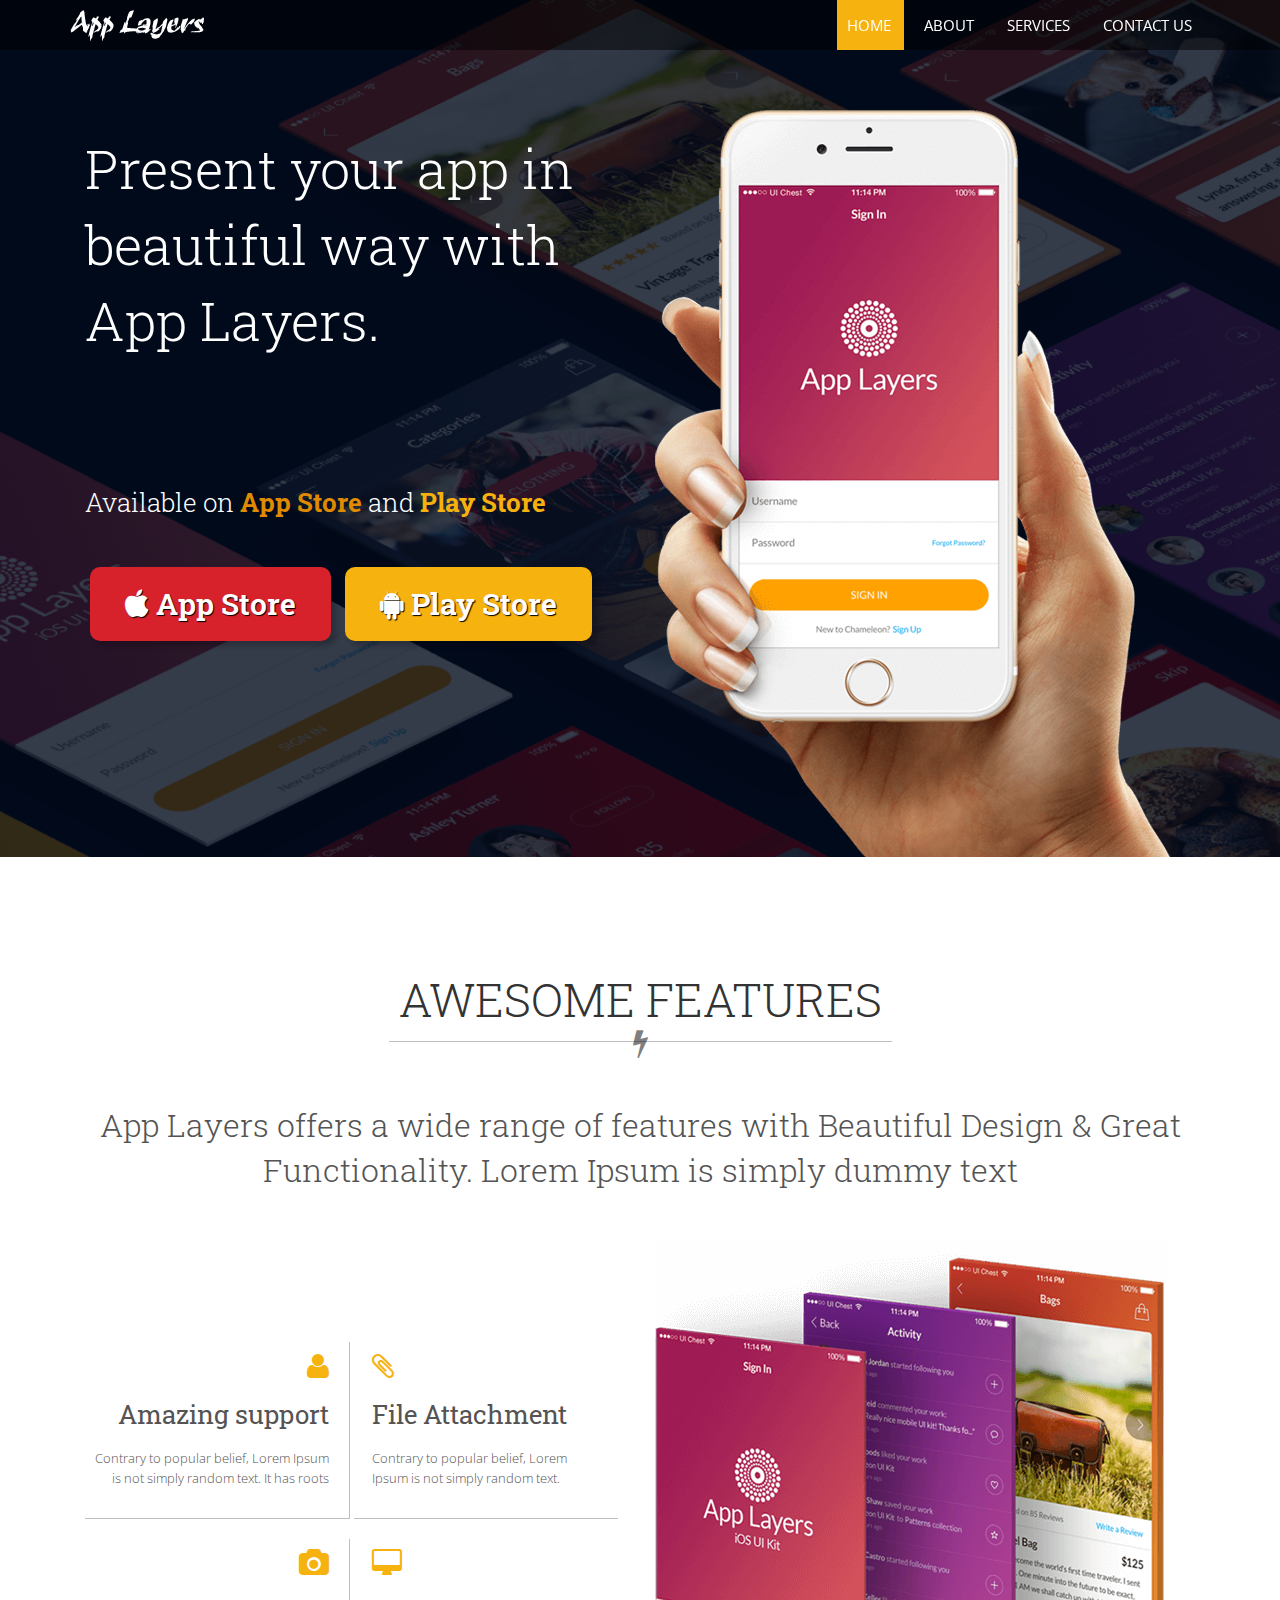
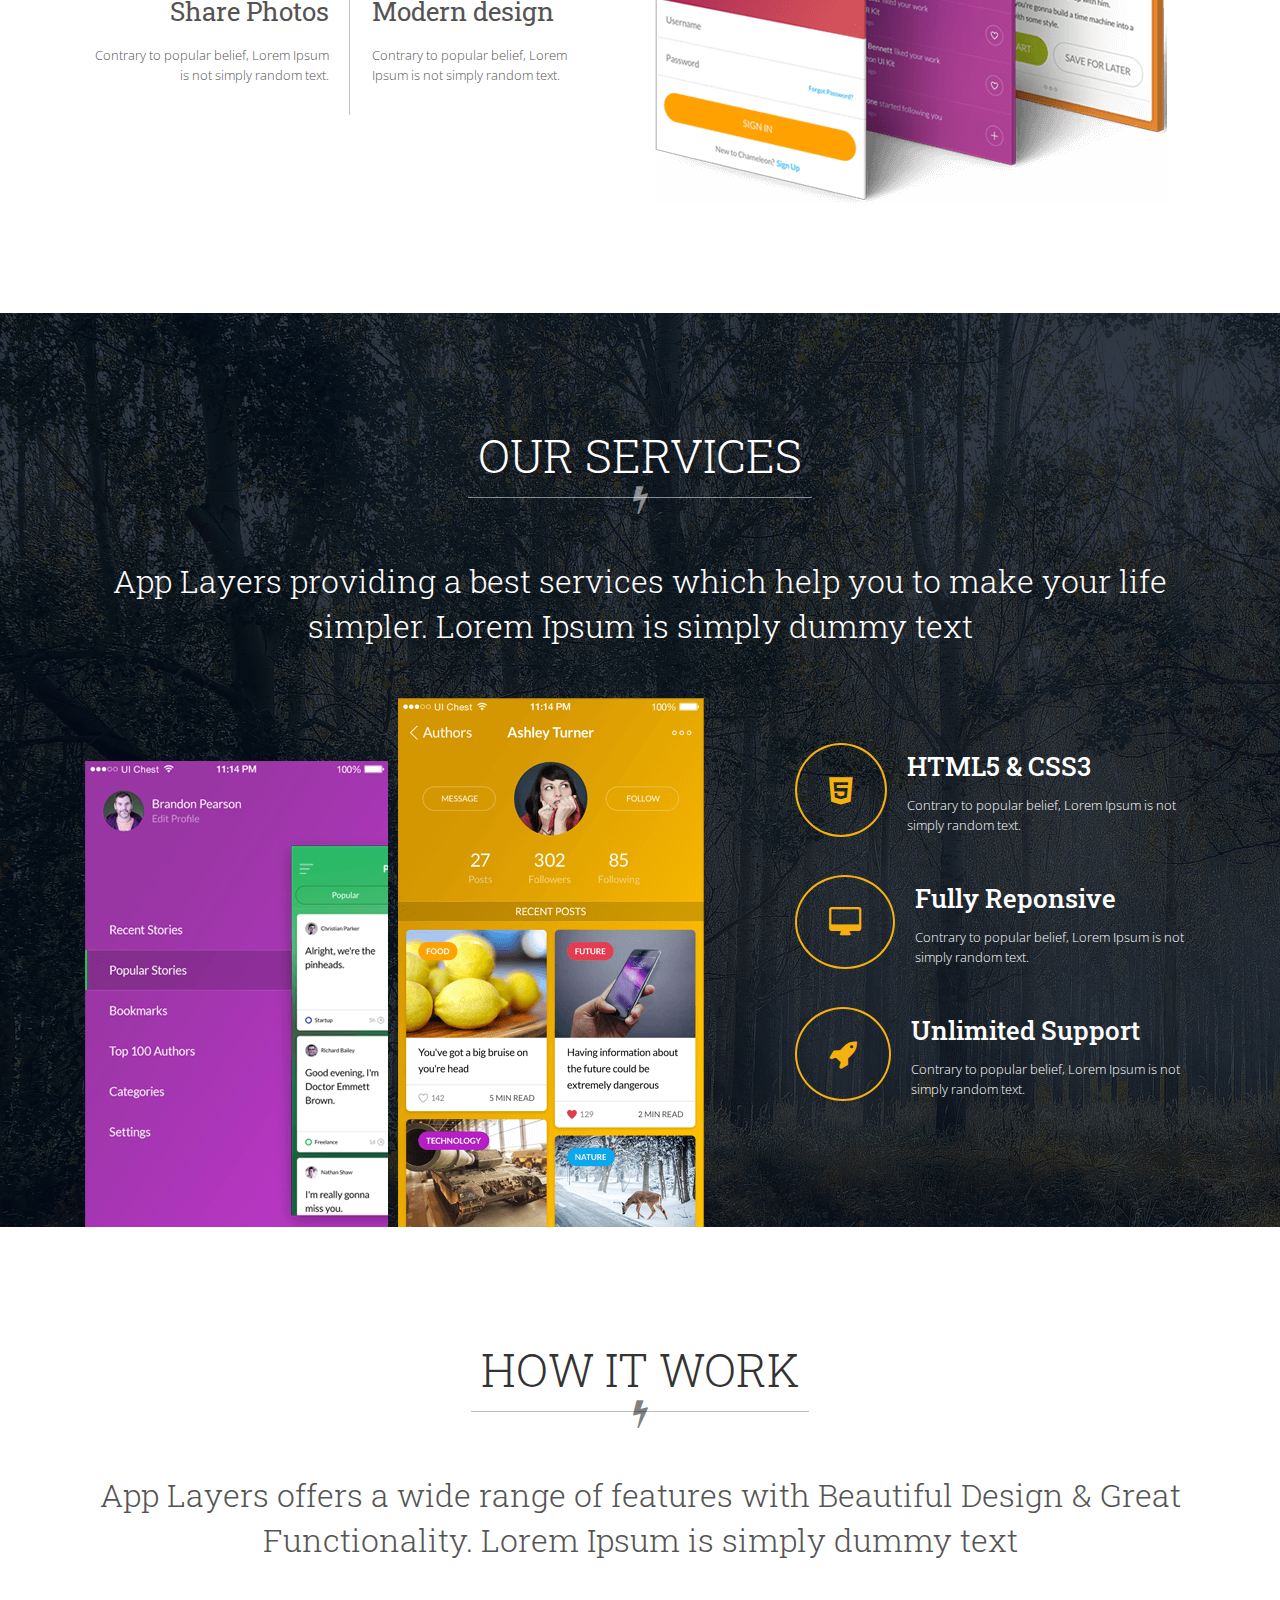
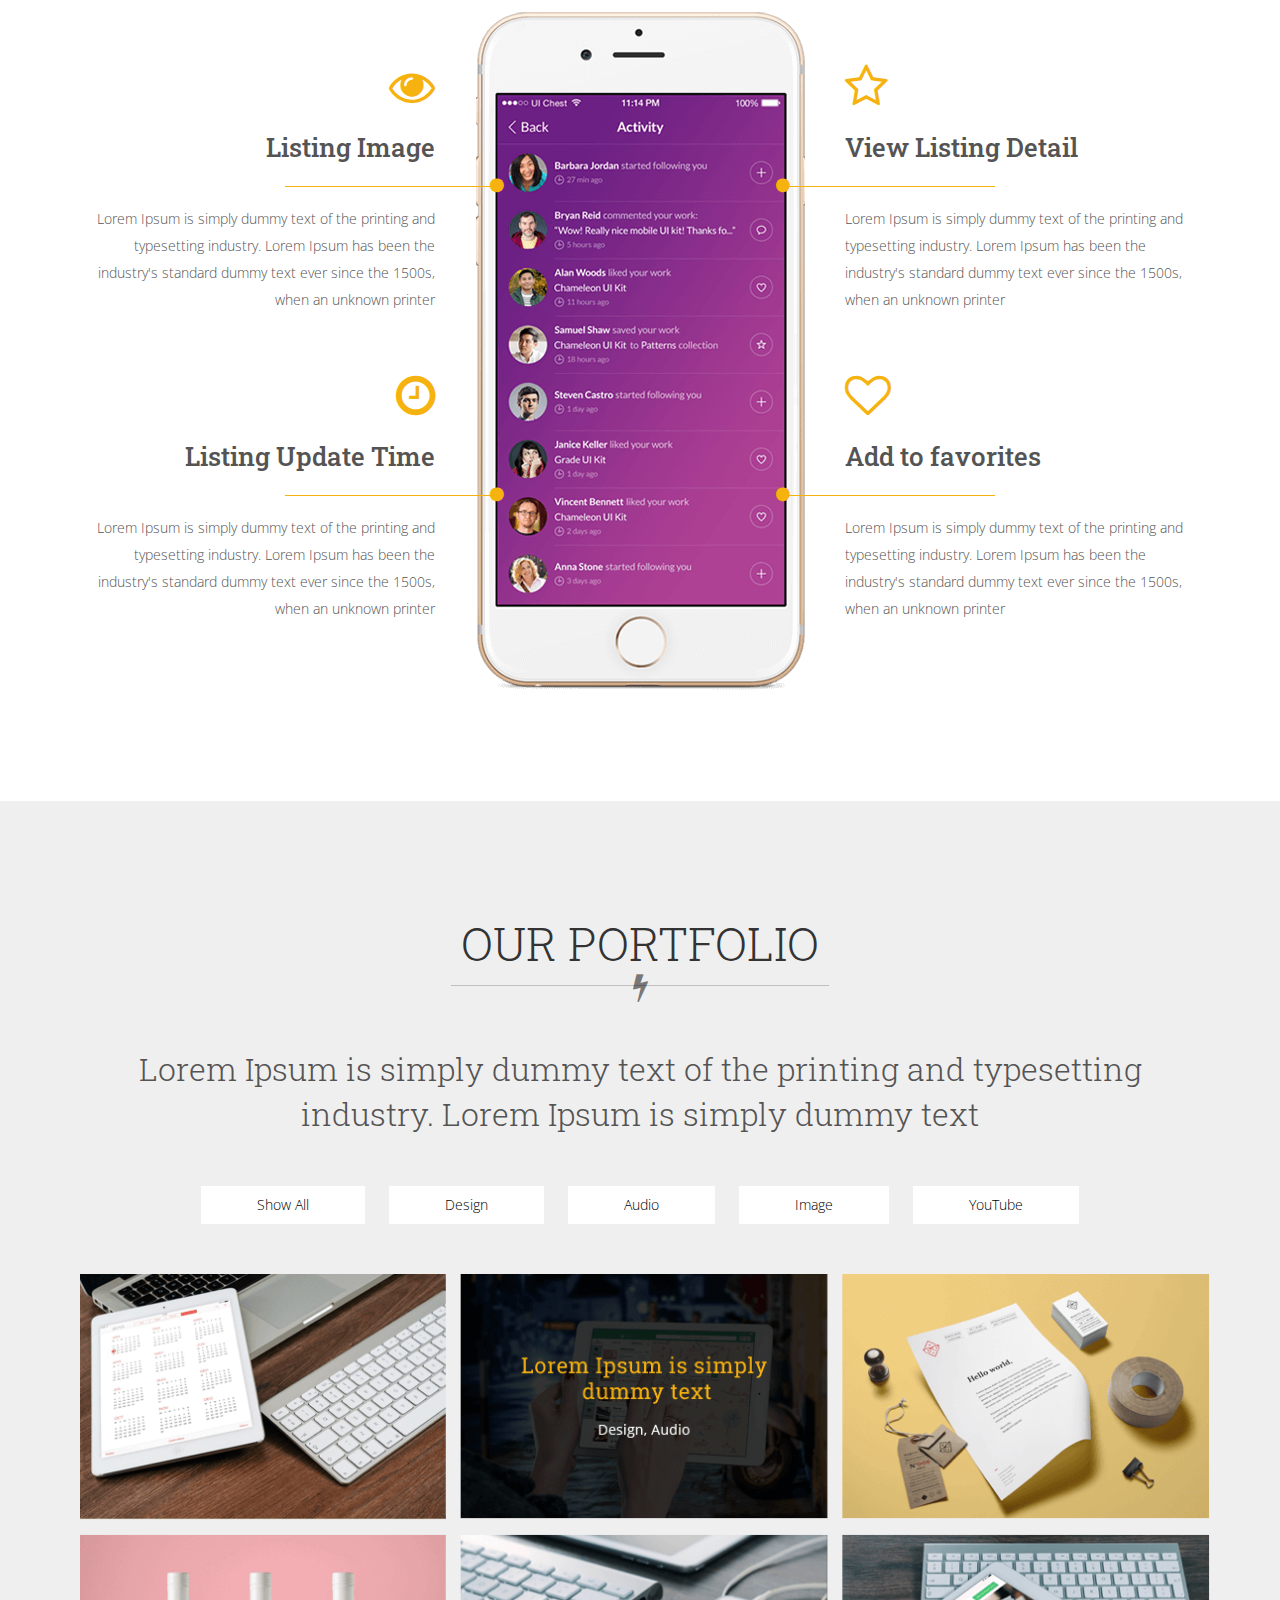
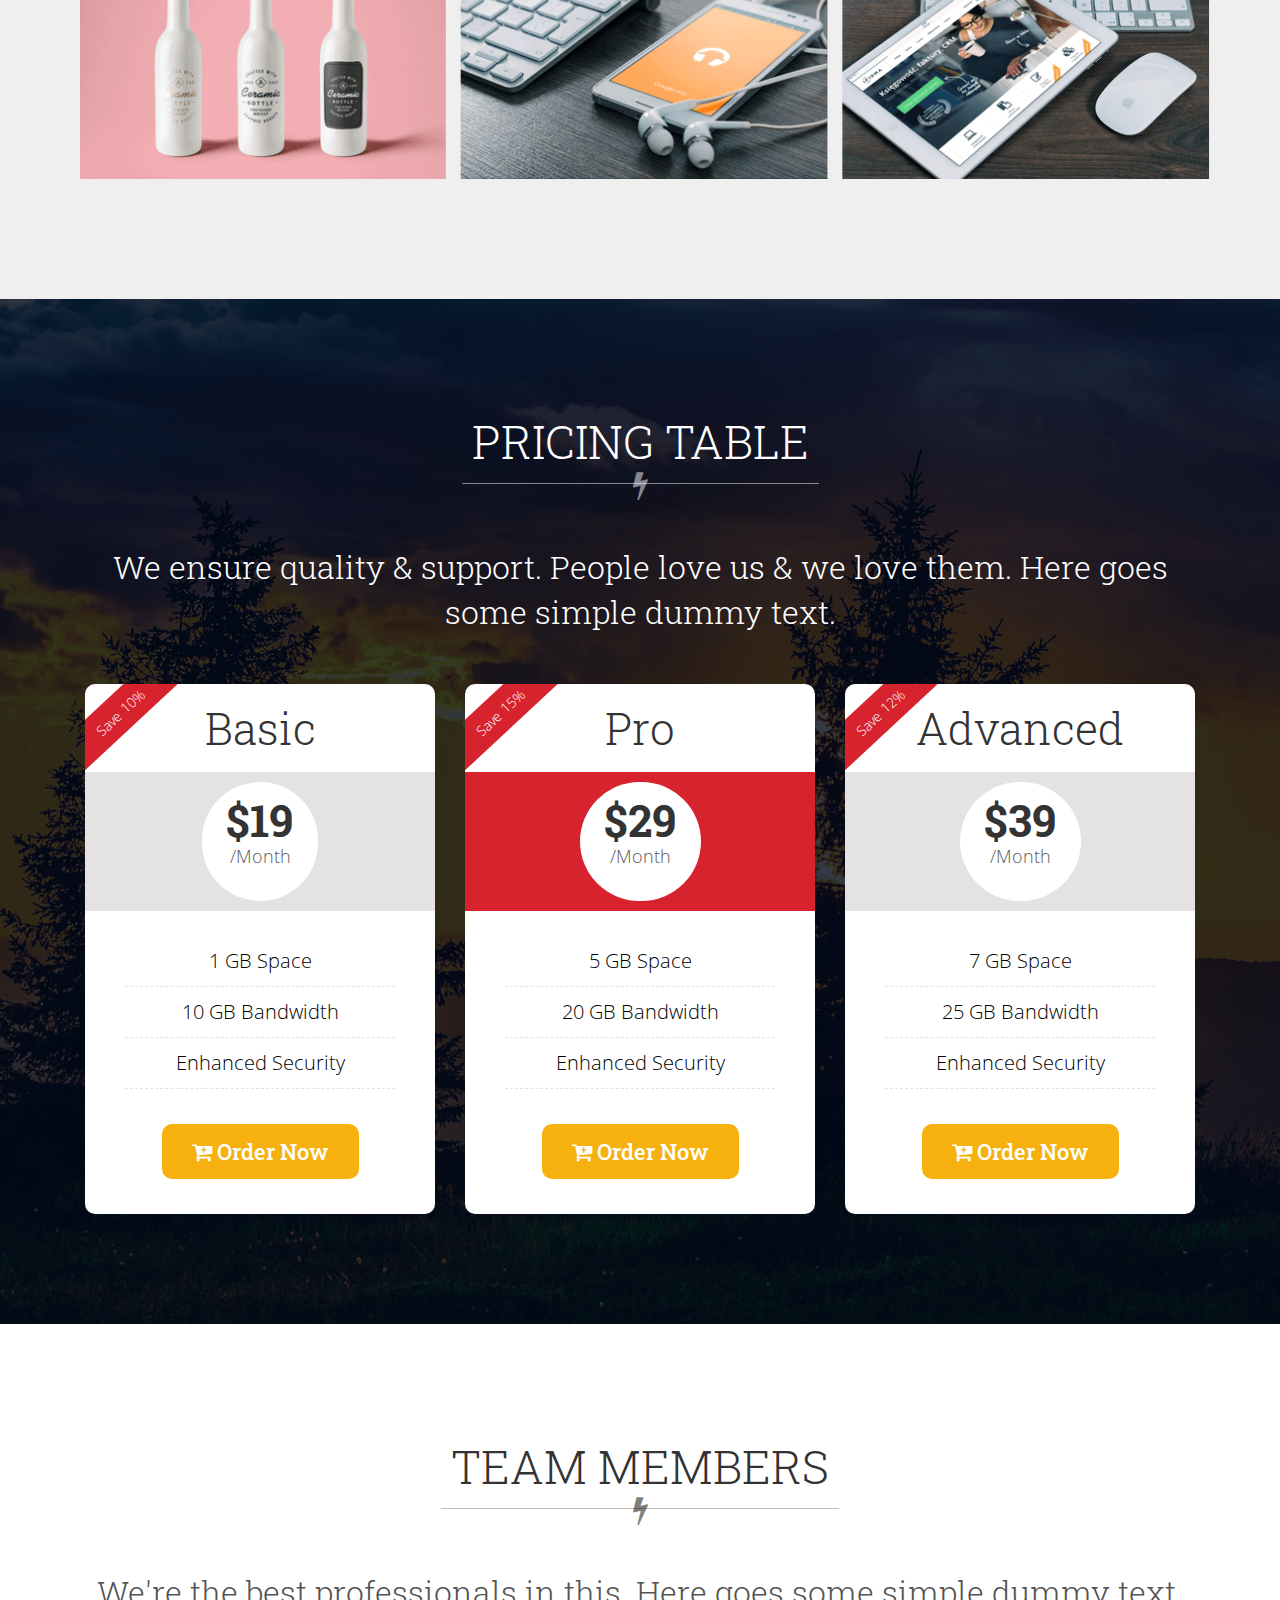
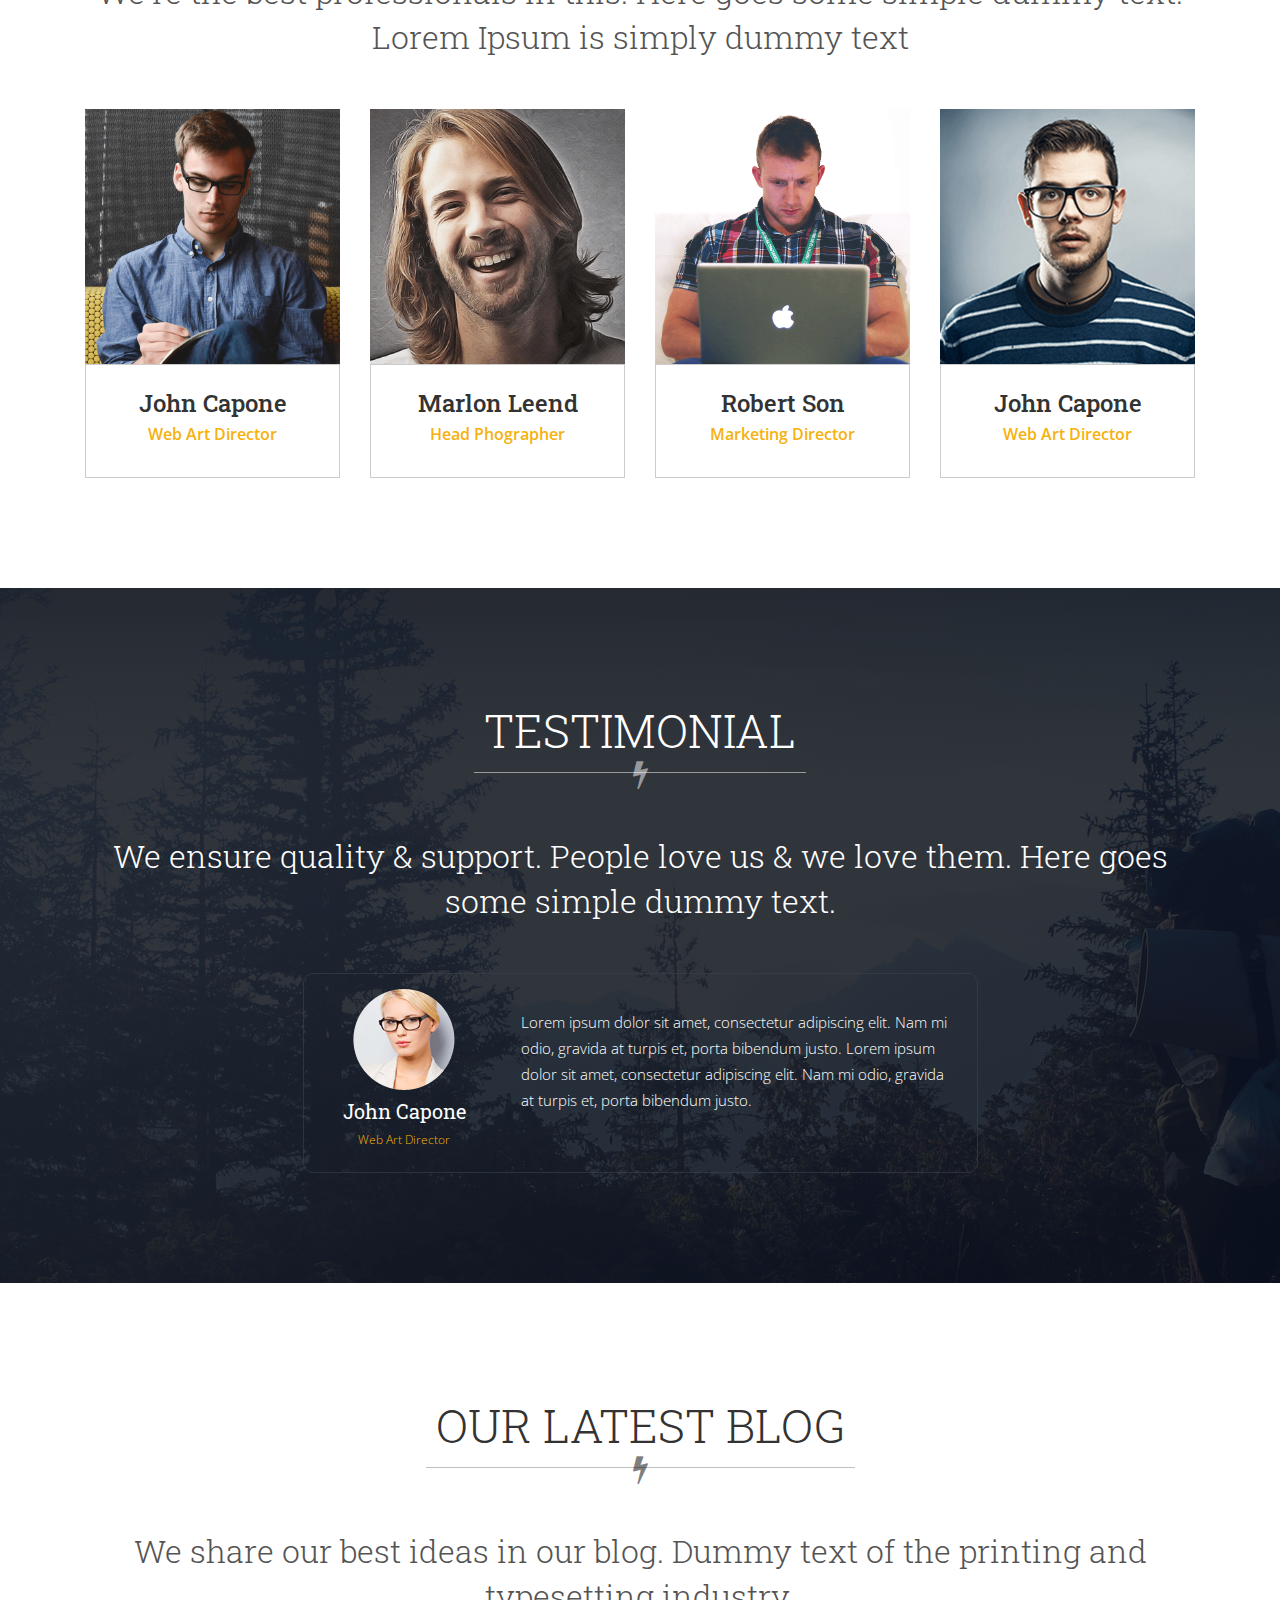
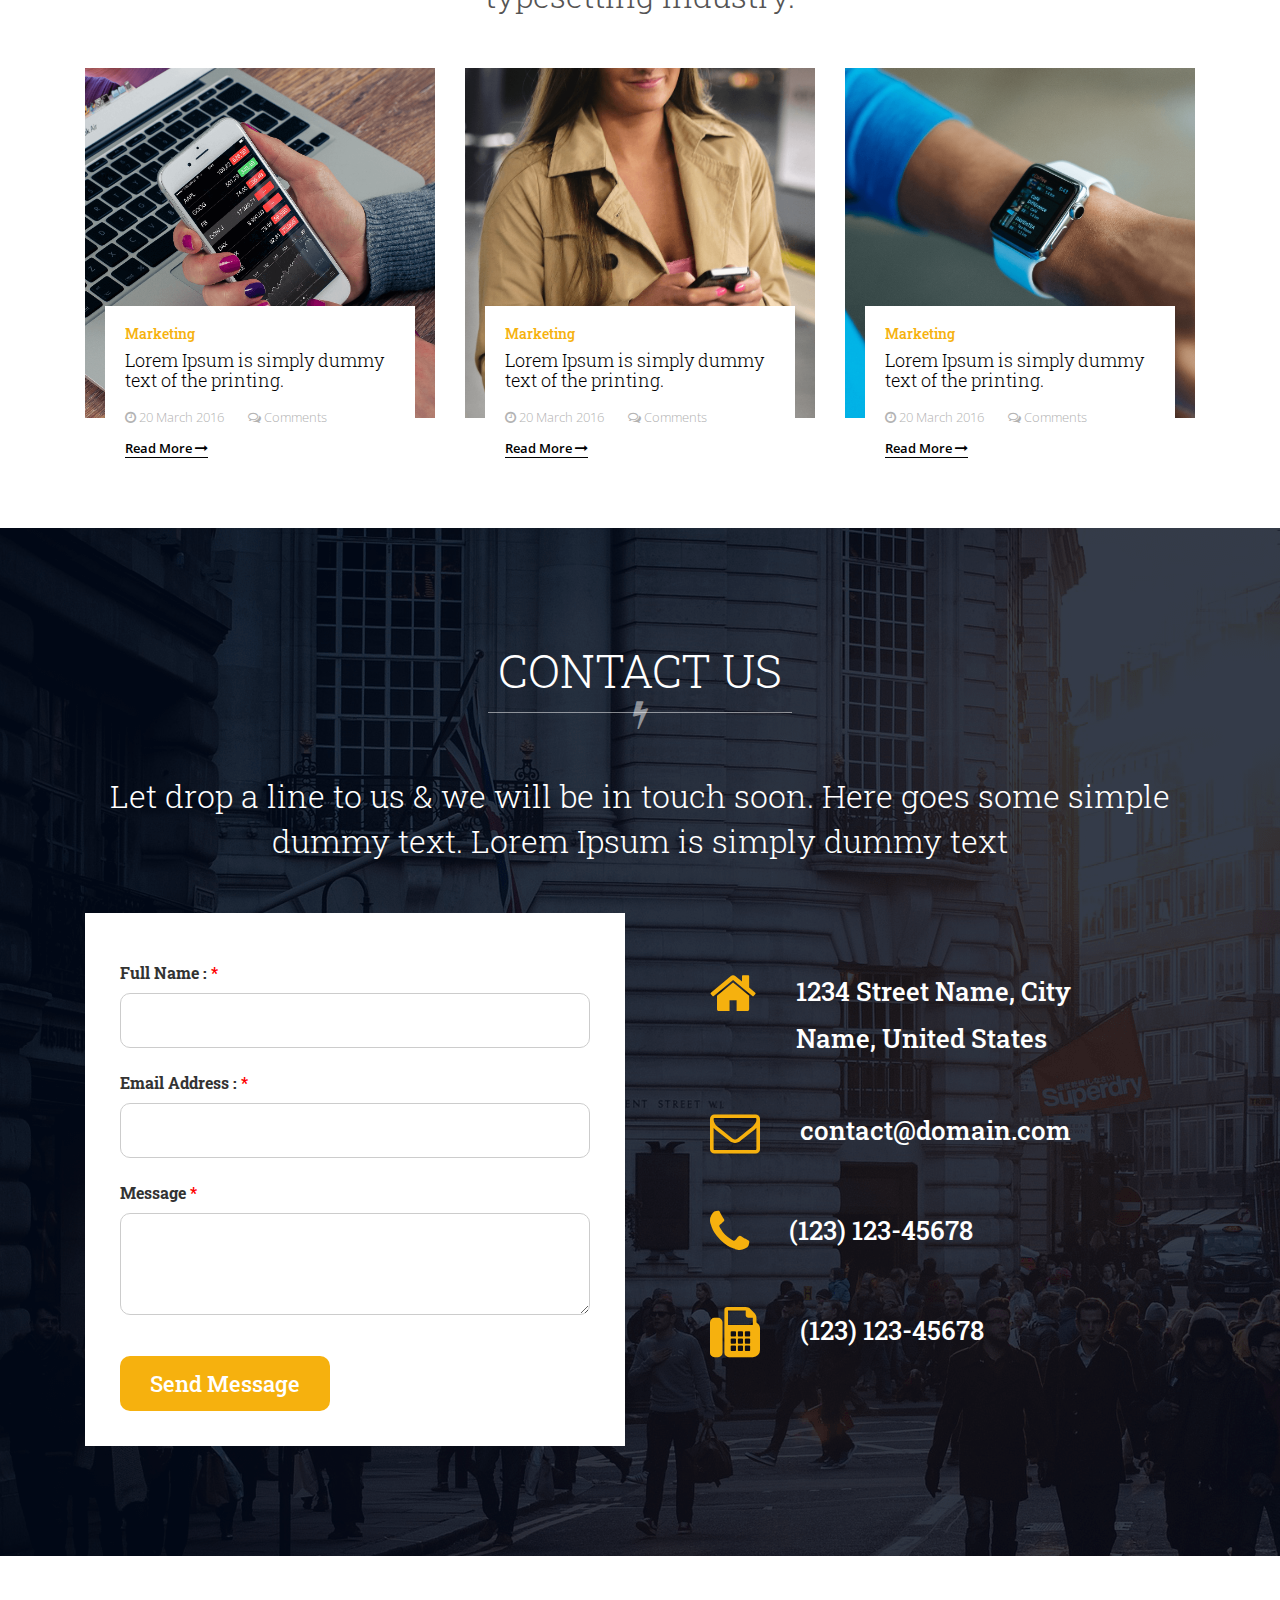
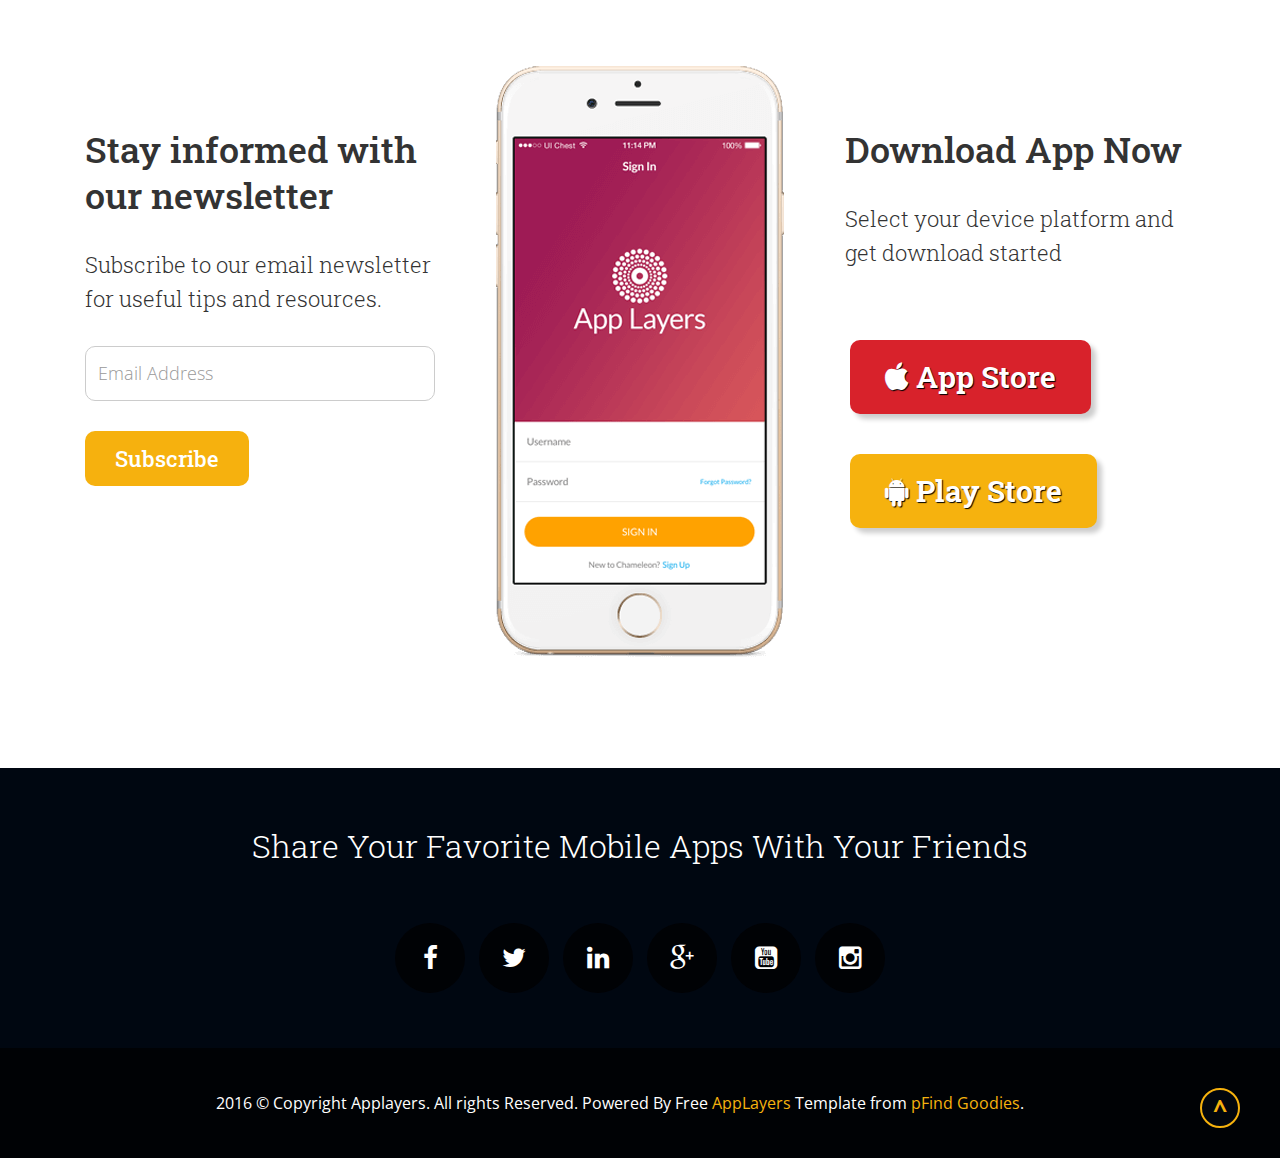
==== html/index.html @ 1401d409 "Using applayer theme" ====
<!DOCTYPE html>
<html lang="en">
<head>
	<meta charset="utf-8">
    <meta http-equiv="X-UA-Compatible" content="IE=edge">
    <meta name="viewport" content="width=device-width, initial-scale=1.0">
    <meta name="description" content="">
    <meta name="author" content="">
    <title>Acuanox - Apps made easy</title>
    
	<!-- Bootstrap CSS -->
	<link href="../css/bootstrap.min.css" rel="stylesheet">
     <!-- CSS Custom -->
    <link rel="stylesheet" type="text/css" href="../css/style.css">
    
    <!-- favicon Icon -->
    <!--<link rel="shortcut icon" href="images/favicon.ico" type="image/x-icon">
	<link rel="icon" href="images/favicon.ico" type="image/x-icon">-->
    <!-- CSS Plugins -->
    <link href="../css/font-awesome.min.css" rel="stylesheet">
    <link rel="stylesheet" href="../css/animate.min.css">
    <!-- Google Fonts -->
	<link href='https://fonts.googleapis.com/css?family=Roboto+Slab:400,300,700' rel='stylesheet' type='text/css'>
	<link href='https://fonts.googleapis.com/css?family=Open+Sans:400,600,700' rel='stylesheet' type='text/css'>
     <!-- HTML5 Shim and Respond.js IE8 support of HTML5 elements and media queries -->
    <!-- WARNING: Respond.js doesn't work if you view the page via file:// -->
    <!--[if lt IE 9]>
        <script src="https://oss.maxcdn.com/libs/html5shiv/3.7.0/html5shiv.js"></script>
        <script src="https://oss.maxcdn.com/libs/respond.js/1.4.2/respond.min.js"></script>
    <![endif]-->

</head>
<body>


<header class="navbar-fixed-top">
	<div class="container">
    	<div class="row">
        	<div class="header_top">
        		<div class="col-md-2">
            		<div class="logo_img">
						<a href="#"><img src="../images/logo.png" alt="logoimage"></a>
					</div>
				</div>
					
				<div class="col-md-10">
					<div class="menu_bar">	
						<nav role="navigation" class="navbar navbar-default">
							<div class="navbar-header">
                                <button id="menu_slide"  aria-controls="navbar" aria-expanded="false" data-toggle="collapse" class="navbar-toggle collapsed" type="button">
                                    <span class="sr-only">Toggle navigation</span>
                                    <span class="icon-bar"></span>
                                    <span class="icon-bar"></span>
                                    <span class="icon-bar"></span>
                                  </button>
							   </div>
							   
							  <div class="collapse navbar-collapse" id="navbar">
                            
									<ul class="nav navbar-nav">
									  <li><a href="#home" class="js-target-scroll">Home</a></li>
									  <li><a href="#about" class="js-target-scroll">About</a></li>
									  <li><a href="#services" class="js-target-scroll">Services</a></li>
									  <li><a href="#contact" class="js-target-scroll">Contact Us</a></li>
									</ul>      
                          		</div>
							  
							 
       			
						</nav>
					</div>
    	        </div>
			  
			  </div>
			</div>
		</div>
</header>

<section id="home" class="top_banner_bg secondary-bg">
	<div class="container">
		<div class="row">
			<div class="col-md-12">
				<div class="top_banner">
				
				</div>
				
				<div class="col-md-6">
					<div class="present">
						<h1> Present your app in beautiful way with App Layers.</h1>
						
						<h5> Available on <span> App Store </span> and <b> Play Store</b> </h5>
						
						<div class="section_btn">
									<a href="#"> <button class="btn btn-default" type="submit"> <i class="fa fa-apple" aria-hidden="true"></i> App Store</button> </a>	
									
								    <span> <a href="#"> <button class="btn btn-default" type="submit"><i class="fa fa-android" aria-hidden="true"></i> Play Store</button> </a> </span>							
						</div>
					</div>
				</div>
				
				<div class="col-md-6">
					<div class="present_img">
						<img src="../images/image-1.png" alt="image">
					</div>
				</div>
				
			</div>
		</div>
	</div>
</section>


<section class="primary-bg">
	<div class="container">
		<div class="row">
			<div class="col-md-12">
			
			<div class="section_heading">
				<h2> AWESOME FEATURES </h2>
				
				<h4> App Layers offers a wide range of features with Beautiful Design & Great Functionality. Lorem Ipsum is simply dummy text</h4>
			</div>		
				
			<div class="col-md-6">
				<div class="features_detail">
					<ul>
						<li>
							
								<i class="fa fa-user" aria-hidden="true"></i> 
								<h5> Amazing support</h5>
								Contrary to popular belief, Lorem Ipsum is not simply random text. It has roots 
							
						</li>
						
						<li>
							
								<i class="fa fa-paperclip" aria-hidden="true"></i> 
								<h5>File Attachment</h5>
								Contrary to popular belief, Lorem Ipsum is not simply random text.
						</li>
						
						<li>
							
								<i class="fa fa-camera" aria-hidden="true"></i> 
								<h5> Share Photos</h5>
								Contrary to popular belief, Lorem Ipsum is not simply random text.
						</li>
						
						<li>
							
								<i class="fa fa-desktop" aria-hidden="true"></i> 
								<h5> Modern design</h5>
								Contrary to popular belief, Lorem Ipsum is not simply random text.
						</li>
					</ul>
				</div>
			</div>
			
				<div class="col-md-6">
					<div class="features_img pull-left">
						<img src="../images/features_img.png" alt="image">
					</div>
				</div>
				
			</div>
		</div>
	</div>
</section>


<section id="services" class="padding_bottom_none our_service_bg">
	<div class="container">
		<div class="row">
			<div class="col-md-12">
				<div class="section_heading section_heading_2">
					<h2> Our Services </h2>
				
					<h4> App Layers  providing a best services which help you to make your life simpler. Lorem Ipsum is simply dummy text</h4>
				</div>
				
				<div class="col-md-5 pull-right">
					<div class="services_detail">
						<ul>
							<li>
								<a href="#"><span><i class="fa fa-html5" aria-hidden="true"></i></span> 
								<h5> HTML5 & CSS3 </h5></a>
								<p> Contrary to popular belief, Lorem Ipsum is not simply random text.</p>
							</li>
							
							<li>
								<a href="#"><span><i class="fa fa-desktop" aria-hidden="true"></i></span> 
								<h5> Fully Reponsive </h5></a>
								<p> Contrary to popular belief, Lorem Ipsum is not simply random text.</p>
							</li>
							
							<li>
								<a href="#"><span><i class="fa fa-rocket" aria-hidden="true"></i></span> 
								<h5> Unlimited Support </h5></a>
								<p> Contrary to popular belief, Lorem Ipsum is not simply random text.</p>
							</li>
						</ul>
						
					</div>
				</div>
				
				<div class="col-md-7">
					<div class="services_img">
						<img src="../images/services_img1.png" alt="image-1">
					</div>
						
					<div class="services_img_n">
						<img src="../images/services_img2.png" alt="image-1">
					</div>
				</div>
				
			</div>
		</div>
	</div>
</section>


<section class="primary-bg">
	<div class="container">
		<div class="row">
			<div class="col-md-12">
			
				<div class="section_heading">
					<h2> How it work </h2>
					
					<h4> App Layers offers a wide range of features with Beautiful Design & Great Functionality. Lorem Ipsum is simply dummy text</h4>
				</div>		
				
				<div class="col-md-4">
					<div class="how_it_work_m text-right">
						<a href="#"> <i class="fa fa-eye" aria-hidden="true"></i> </a>
						<a href="#"> <h5> Listing Image </h5> </a>
						<p> Lorem Ipsum is simply dummy text of the printing and typesetting industry. Lorem Ipsum has been the industry's standard dummy text ever since the 1500s, when an unknown printer </p>
					</div>
					
					<div class="how_it_work_m text-right">
						<a href="#"> <i class="fa fa-clock-o" aria-hidden="true"></i> </a>
						<a href="#"> <h5> Listing Update Time </h5> </a>
						<p> Lorem Ipsum is simply dummy text of the printing and typesetting industry. Lorem Ipsum has been the industry's standard dummy text ever since the 1500s, when an unknown printer </p>
					</div>
				</div>
				
				<div class="col-md-4">
								<div class="workng_img">
									<img src="../images/how_to_work.png" alt="image">
								</div>
				</div>
				
				<div class="col-md-4">
					<div class="how_it_work_m text-left">
						<a href="#"><i class="fa fa-star-o" aria-hidden="true"></i> </a>
						<a href="#"> <h5> View Listing Detail </h5> </a>
						<p> Lorem Ipsum is simply dummy text of the printing and typesetting industry. Lorem Ipsum has been the industry's standard dummy text ever since the 1500s, when an unknown printer </p>
					</div>
					
					<div class="how_it_work_m text-left">
						<a href="#"> <i class="fa fa-heart-o" aria-hidden="true"></i> </a>
						<a href="#"> <h5> Add to favorites </h5> </a>
						<p> Lorem Ipsum is simply dummy text of the printing and typesetting industry. Lorem Ipsum has been the industry's standard dummy text ever since the 1500s, when an unknown printer </p>
					</div>
				</div>

				
			</div>
		</div>
	</div>
</section>


<section id="portfolio" class="fifth-bg">
	<div class="container">
		<div class="row">
			<div class="col-md-12">
			
				<div class="section_heading">
					<h2> Our Portfolio </h2>
					
					<h4>Lorem Ipsum is simply dummy text of the printing and typesetting industry. Lorem Ipsum is simply dummy text  </h4>
				</div>		
					
					<div class="tags">
						<ul>
							<li> <a href="#"> Show All </a> </li>
							<li> <a href="#"> Design </a> </li>
							<li> <a href="#"> Audio </a> </li>
							<li> <a href="#"> Image </a> </li>
							<li> <a href="#"> YouTube </a> </li>
						</ul>
					</div>
				
					
					<div class="portfolio_img">
						<div class="port_img1">
							<img src="../images/portfolio2.png" alt="image">
						</div>
					</div>
				
				
				
				
				
				
				
				
				
								
			</div>
		</div>
	</div>
</section>


<section id="pricing" class="price_table_bg">
	<div class="container">
		<div class="row">
			<div class="col-md-12">
				<div class="section_heading section_heading_2">
					<h2> Pricing Table </h2>
				
					<h4> We ensure quality & support. People love us & we love them. Here goes some simple dummy text.</h4>
				</div>
							
						<div class="col-md-4">	
							<div class="table-1">
									<div class="discount">
										<p> Save 10% </p>
									</div>
								
								<h3> Basic </h3>
									
									<div class="price_month">
										<span class="round">
											<h3> $19 </h3>
											<span>
											 <p> /Month </p>
											</span>
										</span>
										
									</div>	
									
								<ul>
									<li> 1 GB Space </li>
									<li> 10 GB Bandwidth</li>
									<li> Enhanced Security </li>
								</ul>
								
								<div class="section_sub_btn">
									<button class="btn btn-default" type="submit"> <i class="fa fa-cart-plus" aria-hidden="true"></i> Order Now</button>	
								</div>
							</div>
						</div>
						
						<div class="col-md-4">	
							<div class="table-1">
									<div class="discount">
										<p> Save 15% </p>
									</div>
								
								<h3> Pro </h3>
									
									<div class="price_month_m">
										<span class="round">
											<h3> $29 </h3>
											<span>
											 <p> /Month </p>
											</span>
										</span>
										
									</div>	
									
								<ul>
									<li> 5 GB Space </li>
									<li> 20 GB Bandwidth</li>
									<li> Enhanced Security </li>
								</ul>
								
								<div class="section_sub_btn">
									<button class="btn btn-default" type="submit"> <i class="fa fa-cart-plus" aria-hidden="true"></i> Order Now</button>	
								</div>
							</div>
						</div>
						
						<div class="col-md-4">	
							<div class="table-1">
									<div class="discount">
										<p> Save 12% </p>
									</div>
								
								<h3> Advanced </h3>
									
									<div class="price_month">
										<span class="round">
											<h3> $39 </h3>
											<span>
											 <p> /Month </p>
											</span>
										</span>
										
									</div>	
									
								<ul>
									<li> 7 GB Space </li>
									<li> 25 GB Bandwidth</li>
									<li> Enhanced Security </li>
								</ul>
								
								<div class="section_sub_btn">
									<button class="btn btn-default" type="submit"> <i class="fa fa-cart-plus" aria-hidden="true"></i> Order Now</button>	
								</div>
							</div>
						</div>
						
				
			</div>
		</div>
	</div>
</section>


<section id="team" class="primary-bg">
	<div class="container">
		<div class="row">
			<div class="col-md-12">
			
				<div class="section_heading">
					<h2> Team Members </h2>
					
					<h4> We're the best professionals in this. Here goes some simple dummy text. Lorem Ipsum is simply dummy text </h4>
				</div>		
				
				<div class="col-md-3">
					<div class="member_detail">
						<div class="member_img">
							<img src="../images/member_1.png" alt="image">
						</div>
						<div class="member_name">
							<h5> John Capone</h5>
							<p> Web Art Director</p>
						</div>
					</div>
				</div>
				
				<div class="col-md-3">
					<div class="member_detail">
						<div class="member_img">
							<img src="../images/member_2.png" alt="image">
						</div>
						<div class="member_name">
							<h5> Marlon Leend</h5>
							<p> Head Phographer</p>
						</div>
					</div>
				</div>
				
				<div class="col-md-3">
					<div class="member_detail">
						<div class="member_img">
							<img src="../images/member_3.png" alt="image">
						</div>
						<div class="member_name">
							<h5> Robert Son</h5>
							<p> Marketing Director </p>
						</div>
					</div>
				</div>
				
				<div class="col-md-3">
					<div class="member_detail">
						<div class="member_img">
							<img src="../images/member_4.png" alt="image">
						</div>
						<div class="member_name">
							<h5> John Capone</h5>
							<p> Web Art Director</p>
						</div>
					</div>
				</div>
								
			</div>
		</div>
	</div>
</section>


<section id="testimonial" class="testimonial_bg">
	<div class="container">
		<div class="row">
			<div class="col-md-12">
				<div class="section_heading section_heading_2">
					<h2>Testimonial </h2>
				
					<h4> We ensure quality & support. People love us & we love them. Here goes some simple dummy text.</h4>
				</div>
							
				<div class="testimonial_slide">
					<div class="testi_detail">
						<div class="testi_img">
							<img src="../images/testi_img1.png" alt="image">
							
								<h5> John Capone</h5>
								<p> Web Art Director</p>
						</div>
						
						<div class="testi-text">
							<p> Lorem ipsum dolor sit amet, consectetur adipiscing elit. Nam mi odio, gravida at turpis et, porta bibendum justo. Lorem ipsum dolor sit amet, consectetur adipiscing elit. Nam mi odio, gravida at turpis et, porta bibendum justo. </p>
						</div>
					</div>
				
				</div>
			</div>
		</div>
	</div>
</section>


<section id="blog" class="primary-bg">
	<div class="container">
		<div class="row">
			<div class="col-md-12">
			
				<div class="section_heading">
					<h2> Our Latest Blog</h2>
					
					<h4> We share our best ideas in our blog. Dummy text of the printing and typesetting industry. </h4>
				</div>		
				
				
				<div class="col-md-4">
					<article class="our_blog">
						<div class="blog_image">
							<img src="../images/blog-img1.png" alt="image">
						</div>
						
						<div class="blog_detail">
							<div class="category_heading">
								<a href="#"> <h6> Marketing </h6> </a>
								<a href="#"> <h5> Lorem Ipsum is simply dummy text of the printing. </h5> </a>
								
								<ul>
									<li> <i class="fa fa-clock-o" aria-hidden="true"></i> 20 March 2016 </li>
									<li> <a href="#"> <i class="fa fa-comments-o" aria-hidden="true"></i> Comments </a> </li>
								</ul>
								
								<a href="#" class="read_more"> <p> Read More <i class="fa fa-long-arrow-right" aria-hidden="true"></i> </p> </a>
							</div>
						</div>
					</article>					
				</div>
				
				<div class="col-md-4">
					<article class="our_blog">
						<div class="blog_image">
							<img src="../images/blog-img2.png" alt="image">
						</div>
						
						<div class="blog_detail">
							<div class="category_heading">
								<a href="#"> <h6> Marketing </h6> </a>
								<a href="#"> <h5> Lorem Ipsum is simply dummy text of the printing. </h5> </a>
								
								<ul>
									<li>  <i class="fa fa-clock-o" aria-hidden="true"></i>  20 March 2016 </li>
									<li> <a href="#">  <i class="fa fa-comments-o" aria-hidden="true"></i> Comments </a> </li>
								</ul>
								
								<a href="#"  class="read_more"> <p> Read More <i class="fa fa-long-arrow-right" aria-hidden="true"></i> </p> </a>
							</div>
						</div>
					</article>					
				</div>
				
				<div class="col-md-4">
					<article class="our_blog">
						<div class="blog_image">
							<img src="../images/blog-img3.png" alt="image">
						</div>
						
						<div class="blog_detail">
							<div class="category_heading">
								<a href="#"> <h6> Marketing </h6> </a>
								<a href="#"> <h5> Lorem Ipsum is simply dummy text of the printing. </h5> </a>
								
								<ul>
									<li>  <i class="fa fa-clock-o" aria-hidden="true"></i>  20 March 2016 </li>
									<li> <a href="#">  <i class="fa fa-comments-o" aria-hidden="true"></i> Comments </a> </li>
								</ul>
								
								<a href="#"  class="read_more"> <p> Read More <i class="fa fa-long-arrow-right" aria-hidden="true"></i> </p> </a>
							</div>
						</div>
					</article>					
				</div>
				
				
				
				
				
								
			</div>
		</div>
	</div>
</section>

<section id="contact" class="contact_bg">
	<div class="container">
		<div class="row">
			<div class="col-md-12">
				<div class="section_heading section_heading_2">
					<h2> Contact Us </h2>
				
					<h4>Let drop a line to us & we will be in touch soon. Here goes some simple dummy text. Lorem Ipsum is simply dummy text </h4>
				</div>
							
				<div class="col-md-6">
					<div class="contact_form">
					<form>
					  <div class="form-group">
						<label >Full Name : <span> *</span></label>
						<input type="email" class="form-control" id="exampleInputEmail1" >
					  </div>
					  
					  <div class="form-group">
						<label >Email Address : <span> *</span></label>
						<input type="text" class="form-control" id="exampleInputPassword1" >
					  </div>
					  
					  <div class="form-group">
						<label>Message <span> *</span></label>
						<textarea class="form-textarea" rows="3"></textarea>
					 </div>
					  
					    <div class="section_sub_btn">
							<button class="btn btn-default" type="submit">  Send Message</button>	
						</div>
					</form> 
					</div>
				</div>
				
				<div class="col-md-6">
					<div class="contact_text">
						<ul>
							<li>
								<span><i class="fa fa-home" aria-hidden="true"></i></span> 
								<h5> 1234 Street Name, City Name, United States</h5>
							</li>
							
							<li>
								<span><i class="fa fa-envelope-o" aria-hidden="true"></i></span> 
								<h5> contact@domain.com </h5>
							</li>
							
							<li>
								<span><i class="fa fa-phone" aria-hidden="true"></i></span> 
								<h5> (123) 123-45678 </h5>
							</li>
							
							<li>
								<span><i class="fa fa-fax" aria-hidden="true"></i></span> 
								<h5> (123) 123-45678 </h5>
							</li>
						</ul>
						
					</div>
				</div>
				
				
			</div>
		</div>
	</div>
</section>



<section class="primary-bg">
	<div class="container">
		<div class="row">
			<div class="col-md-12">
				
				<div class="col-md-4">
					<div class="subscribe">
						<h3> Stay informed with our newsletter</h3>
						
						<h6> Subscribe to our email newsletter for useful tips and resources. </h6>

						<div class="subscribe_form">
						<form>
						  <div class="form-group">
							<input type="email" class="form-control" id="exampleInputEmail1" placeholder="Email Address" >
						  </div>
						</form>
						
						<div class="section_sub_btn">
							<button class="btn btn-default" type="submit">  Subscribe </button>	
						</div>
					</div>
						
					</div>
					
					
				</div>
				
				<div class="col-md-4">
								<div class="workng_img">
									<img src="../images/contact_img.png" alt="image">
								</div>
				</div>
				
				<div class="col-md-4">
					<div class="subscribe">
						<h3> Download App Now </h3>
						
						<h6> Select your device platform and get download started </h6>

						<div class="section_btn">
									<button class="btn btn-default" type="submit"> <i class="fa fa-apple" aria-hidden="true"></i> App Store</button>	
									
								    <span><button class="btn btn-default" type="submit"><i class="fa fa-android" aria-hidden="true"></i> Play Store</button></span>							
						</div>
					</div>
				</div>
				
			</div>
		</div>
	</div>
</section>


<footer class="third-bg">
	<div class="container">
		<div class="row">
			<div class="col-md-12">
				
				<div class="footer_top">
					<h4> Share Your Favorite Mobile Apps With Your Friends  </h4>
					
					<ul>
						<li> <a href="http://facebook.com/"> <i class="fa fa-facebook" aria-hidden="true"></i> </a> </li>
						<li> <a href="http://twitter.com/"> <i class="fa fa-twitter" aria-hidden="true"></i> </a> </li>
						<li> <a href="http://linkedin.com/"> <i class="fa fa-linkedin" aria-hidden="true"></i> </a> </li>
						<li> <a href="http://google.com/"> <i class="fa fa-google-plus" aria-hidden="true"></i> </a> </li>
						<li> <a href="http://youtu.be/"> <i class="fa fa-youtube-square" aria-hidden="true"></i> </a> </li>
						<li> <a href="https://www.instagram.com"> <i class="fa fa-instagram" aria-hidden="true"></i> </a> </li>
					</ul>
				</div>
				
				
				
				
			</div>
		</div>
	</div>
	
	<div class="footer_bottom fourth-bg">
		<!-- Keep Footer Credit Links Intact -->
          <p> 2016 &copy; Copyright Applayers. All rights Reserved. Powered By Free <a href="http://www.pfind.com/goodies/applayers/">AppLayers</a> Template from <a href="http://www.pfind.com/goodies/">pFind Goodies</a>. </p>
        <a href="#" class="backtop"> ^ </a>
    </div>
				
</footer>
<script src="../js/jquery.min.js"></script>
<script src="../js/bootstrap.min.js"></script>
<script src="../js/interface.js"></script> 
<script type="text/javascript"> 
	$(document).ready(function(){
	$("#menu_slide").click(function(){
		$("#navbar").slideToggle('normal');
	});
	});
 </script>
<!--Menu Js Right Menu-->
<script type="text/javascript">
$(document).ready(function(){
  $('#navbar > ul > li:has(ul)').addClass("has-sub");
  $('#navbar > ul > li > a').click(function() {
    var checkElement = $(this).next();
    $('#navbar li').removeClass('dropdown');
    $(this).closest('li').addClass('dropdown');	
    if((checkElement.is('ul')) && (checkElement.is(':visible'))) {
      $(this).closest('li').removeClass('dropdown');
      checkElement.slideUp('normal');
    }
    if((checkElement.is('ul')) && (!checkElement.is(':visible'))) {
      $('#navbar ul ul:visible').slideUp('normal');
      checkElement.slideDown('normal');
    }
    if (checkElement.is('ul')) {
      return false;
    } else {
      return true;	
    }		
  });
});
<!--end-->
</script>
<script type="text/javascript">	
$("#navbar").on("click", function(event){
    event.stopPropagation();
});
$(".dropdown-menu").on("click", function(event){
    event.stopPropagation();
});
$(document).on("click", function(event){
    $(".dropdown-menu").slideUp('normal');
});	

$(".navbar-header").on("click", function(event){
    event.stopPropagation();
});
$(document).on("click", function(event){
    $("#navbar").slideUp('normal');
});		
</script>

</body>
<!-- JS Plugins -->
  </html>
---- css/style.css ----
@charset "utf-8";
/* CSS Document */

*::-moz-selection {
  background: #f6b20e none repeat scroll 0 0;
  color: #fff;
}
::-moz-selection { background: #64bb67; color:#fff; text-shadow: none; }
::selection { background:#64bb67; color:#fff; text-shadow: none; }

 body {
	background:#fff;
	font-family: 'Open Sans', sans-serif;
	font-size: 16px;
	line-height: 30px;
	overflow-x:hidden;
	position:relative;
	font-weight:300;
} 
section {
  clear: both;
  padding:110px 0;
}

h1, h2, h3, h4, h5, h6 {
	font-family: 'Roboto Slab', serif;
}

h1 {
  font-size: 66px;
}
h2{
  font-size: 46px;
}
h3 {
  font-size: 36px;
}
h4{
  font-size: 32px;	
}
h5 {
	 font-size: 26px;
}
h6{
	font-size: 22px;
}


p{
	font-size:16px;
	color:#585858;
	line-height:27px;
}


.secondary-bg{
	background-color:#010a1c;
}
.primary-bg{
	background-color:#fff;
}
.third-bg{
	background-color:#000711;
}
.fourth-bg{
	background-color:#000205;
}
.fifth-bg{
	background-color:#f0efef;
}


a {
	transition-duration:0.3s;
	 -moz-transition-duration:0.3s;
	  -o-transition-duration:0.3s;
	   -webkit-transition-duration:0.3s;
	    -ms-transition-duration:0.3s;
		text-decoration:none;
}

a:hover{
	text-decoration:none;
}

.padding_bottom_none{
	padding-bottom:0px;
}

.padding_none {
  padding: 0;
}

.clear{
	clear:both;
}
img {
	max-width:100%;
}

.section_heading.primary-bg > a {
  text-decoration: none;
}

.section_heading.secondary-bg.recent_post > a {
  text-decoration: none;
}

.container {
  position: relative;
  z-index: 1;
}


/*============
	header
===================*/
header {
  background:rgba(0, 0, 0, 0.5);
  margin: 0 auto;
  padding: 0;
}

.logo_img {
  padding: 9px 0;
}

/*=========
	menu
==========*/

.dropdown .dropdown-toggle::after{
 
  content: "";
  font-family: fontawesome;
  font-size: 10px;
  font-weight: 400;
  margin: 0 3px;
  position: absolute;
}
.dropdown .dropdown-toggle {
  position: relative;
}

.navbar.navbar-default, #navbar.collapse.navbar-collapse {
	background-color:transparent;
}


.navbar {
  border: 0 solid hsla(0, 0%, 0%, 0);
  margin-bottom: 0;
  position: relative;
}

.collapse.navbar-collapse {
  background: hsl(0, 0%, 0%) none repeat scroll 0 0;
  margin: 0 auto;
  text-align: right;
}
.navbar ul.nav.navbar-nav {
	float:none;
	text-align:center;
}
.navbar ul.nav.navbar-nav {
	display:inline-block;
	float:none;
	vertical-align:middle;
}

.navbar ul.nav.navbar-nav li {
  margin: 0;
  padding: 0 5px;
}

.navbar ul.nav.navbar-nav li:first-child {
	border-left:0px;
}

.navbar ul.nav.navbar-nav li:last-child {
	border-right:0px;	
}

.navbar ul.nav.navbar-nav li a {
  color: hsl(0, 0%, 100%);
  font-family: "Open Sans",sans-serif;
  font-size: 15px;
  font-weight: 400;
  padding-left: 10px;
  padding-right: 13px;
  text-transform: uppercase;
}

.navbar ul.nav.navbar-nav li a:hover {
    background-color: #f6b20e;
    color: #fff;
}
	
.navbar ul.nav.navbar-nav li.active a {
    background-color: #f6b20e;
    color: #fff;
}

.navbar-collapse {
  overflow-x: visible;
  padding-left: 0;
  padding-right: 0;
}

@media (min-width:990px) {.navbar-collapse { display: inline-block;}	}

/*----------blog----------*/
section.post_blog_bg {
  padding: 10px 0 60px;
}

.blog_category > ul {
  margin: 0;
  padding: 0;
}
.blog_category li {
  display: inline-block;
  font-size: 13px;
  font-weight: 300;
  list-style: outside none none;
  text-transform: uppercase;
}
.blog_category {
  display: inline-block;
  float: left;
}
.blog_text > ul {
  margin: 0;
  padding: 0;
}
.blog_text li {
  display: inline;
  font-size: 13px;
  font-weight: 300;
  list-style: outside none none;
  padding: 0 0 0 10px;
  text-transform: uppercase;
}

.blog_text li a {
  font-size: 13px;
  font-weight: 300;
  color: #949393;
  text-transform:uppercase;
}

.blog_text li a:hover {
	color:#f6b20e;

}

.blog_post > h4 {
  padding-bottom: 10px;
}
.blog_post_img {
  margin: 10px 0 20px;
}
.blog_post {
  border-bottom: 1px solid hsl(0, 0%, 80%);
  padding: 40px 0;
}
.blog_post > p {
  font-family: open sans;
  font-size: 17px;
  font-weight: 400;
  margin: 0 0 15px;
}

.blog_post > a {
  color: hsl(0, 0%, 0%);
  font-size: 17px;
  font-weight: 300;
}

.blog_post > a:hover {
	color:#f6b20e;
}

.blog_category li a {
  color: hsl(0, 0%, 0%);
  font-weight: 600;
}
.blog_category li a:hover {
	color:#f6b20e;
}

.blog_post h4 a {
  color: hsl(0, 0%, 0%);
  font-weight: 300;
}

article.blog_post:last-child {
  border-bottom: medium none;
}

.page-numbers {
  clear: both;
  margin: 30px auto;
  padding: 0;
}
.page-numbers li {
  display: inline-block;
  list-style: outside none none;
}
.page-numbers li:hover a, .page-numbers li:hover span, .page-numbers li .current {
  background-color: hsl(42, 93%, 51%);
  color: hsl(0, 0%, 100%);
  border-radius: 10px;
}
.page-numbers li a, .page-numbers li span {
  color: hsl(0, 0%, 0%);
  display: inline-block;
  font-size: 15px;
  font-weight: 400;
  margin-right: 5px;
  padding: 4px 15px;
  text-decoration: none;
}
.page-numbers li a, .page-numbers li span {
  color: hsl(0, 0%, 0%);
  display: inline-block;
  font-size: 15px;
  font-weight: 400;
  margin-right: 5px;
  padding: 1px 12px;
  text-decoration: none;
}

.side_bar_heading {
  text-align: center;
}

.side_bar_heading h6 {
  border-bottom: 1px solid hsl(0, 0%, 75%);
  display: inline-block;
  font-weight: 300;
  line-height: 64px;
margin-bottom: 40px;
  margin-top: 0;
  padding: 0 10px 10px;
  position: relative;
  text-transform: uppercase;
}


.side_bar_heading h6::after {
  bottom: -34px;
  content: "";
  font-family: fontawesome;
  font-size: 30px;
  left: 0;
  margin: 0 auto;
  position: absolute;
  right: 0;
  color: rgba(0, 0, 0, 0.5);
}


.side_bar_sub_heading h6 {
  border-bottom: 1px solid hsl(0, 0%, 75%);
  display: inline-block;
  font-weight: 300;
  line-height: 64px;
margin-bottom: 40px;
  margin-top: 0;
  padding: 0 10px 10px;
  position: relative;
  text-transform: uppercase;
  color:#fff;
}


.side_bar_sub_heading h6::after {
  bottom: -34px;
  content: "";
  font-family: fontawesome;
  font-size: 30px;
  left: 0;
  margin: 0 auto;
  position: absolute;
  right: 0;
  color: rgba(255, 255, 255, 0.5);
}


.news_sletter p {
  font-size: 14px;
  font-weight: 400;
  line-height: 24px;
  color: hsl(0, 0%, 100%);
}
.news_sletter {
  background: hsl(0, 0%, 0%) none repeat scroll 0 0;
  padding: 27px;
  margin-bottom: 40px;
  text-align: center;
}
.blog_form .form-control {
  border: medium none;
  border-radius: 10px;
  box-shadow: none;
  height: 50px;
}
.search_btn-3 .btn-default {
  background: hsl(39, 100%, 50%) none repeat scroll 0 0;
  border: medium none;
  border-radius: 10px;
  color: hsl(0, 0%, 100%);
  font-family: roboto slab;
  font-size: 22px;
  height: 50px;
  width: 100%;
}

.side_blog_bg {
  padding: 60px 0 60px;
}
.sidebar_wrap {
  border: 1px solid hsl(0, 0%, 80%);
  padding: 20px;
  margin-bottom: 40px;
}

.recent-detail {
  border-bottom: 1px solid hsl(0, 0%, 80%);
  margin-bottom: 20px;
  overflow: hidden;
  padding-bottom: 20px;
}

.recent-image {
  float: left;
  padding: 0 12px 0 0;
}
.recent-text h6 {
  color: hsl(0, 0%, 0%);
  font-size: 18px;
  font-weight: 300;
  margin: 0;
  padding: 0 0 10px;
}
.blog_category.side_category {
  display: inline-block;
  float: left;
}
.blog_category.side_category li {
  font-size: 11px;
}
.recent-detail:last-child {
  border-bottom: medium none;
}

.category-detail > ul {
  margin: 0 auto 30px;
  padding: 0;
}

.category-detail li {
  border-bottom: 1px dashed hsl(0, 0%, 80%);
  list-style: outside none none;
  margin: 0 20px 0 20px;
  padding: 10px 0;
}

.category-detail span {
  float: right;
}

.category-detail i {
  padding-right: 5px;
}

.category-detail li:last-child {
  border-bottom: medium none;
}
.category-detail li a {
  color: hsl(0, 0%, 0%);
  font-size: 15px;
}

.category-detail li a:hover {
 color:#ffa200;
}

.tag-detail ul {
  margin: 0 auto 30px;
  padding: 0;
}

.tag-detail li {
  display: inline-block;
  list-style: outside none none;
  padding:  3px 0px;
}
.tag-detail li a {
  background: #f6b20e none repeat scroll 0 0;
  border-radius: 10px;
  color: hsl(0, 0%, 100%);
  font-size: 14px;
  font-weight: 300;
padding: 5px 18px;
}

.recent-text a {
  color: hsl(0, 0%, 0%);
}

.recent-text a:hover {
 color:#f6b20e;
}

.blog_post h4 a:hover {
  color:#f6b20e;
}
.tag-detail li a:hover {
  background: #d7232d;
}
article.blog_post {
  margin: 0;
}

.form-group.blog_form {
  margin: 0;
  padding: 25px 0;
}





/*---------coming soon--------*/
.logo_bar {
  padding: 10px 0;
}
.logo_bar > ul {
  display: inline-block;
  float: right;
  margin: 0;
  padding: 0;
}
.logo_bar li a {
  border: 1px solid hsl(0, 0%, 100%);
  color: hsl(0, 0%, 100%);
  padding: 5px 30px;
  font-size: 15px;
  line-height: 27px;
  font-weight: 300;
}
.logo_bar li {
  list-style: none;
  display: inline-block;
}

.logo_bar li a:hover{
 background:#ffa200;
 color:#fff;	
}

section.coming_soon_bg {
  background: hsl(221, 93%, 6%) url("../images/top_banner.png") no-repeat fixed 0 0 / cover ;
  position: relative;
  padding: 60px 0 160px;
}
section.coming_soon_bg:after {
	position:absolute;
	top:0px;
	left:0px;
	right:0px;
	height:100%;
	width:100%;
	content:"";
	background:rgba(1, 10, 28, 0.8);	
}
.coming_soon_detail {
  width: 80%;
}
.coming_soon_detail h2 {
  color: hsl(0, 0%, 100%);
  font-weight: 400;
  line-height: 65px;
}



#defaultCountdown {
  margin: 0 auto;
  padding: 10px 0 40px;
  text-align: left;
}
#defaultCountdown .countdown-section {
  display: inline-block;
  height: 144px;
  list-style: outside none none;
  margin: 0 30px 0 auto;
  padding: 30px 0;
  text-align: center;
  width: 104px;
}
#defaultCountdown .countdown-section .countdown-period {
  color: hsl(0, 0%, 100%);
  display: block;
  font-size: 18px;
  font-weight: 400;
  line-height: 50px;
  text-align: center;
  font-weight: 400;
  font-family: roboto slab;
}
#defaultCountdown .countdown-section .countdown-amount {
  border: 2px solid #ffa200;
  border-radius: 100px;
  color: hsl(0, 0%, 100%);
  display: block;
  font-size: 36px;
  font-weight: 400;
  line-height: 33px;
  padding: 35px 0;
  text-align: center;
  font-family: roboto slab;

}

.email_field .form-control {
  border: 1px solid hsl(0, 0%, 80%);
  border-radius: 10px;
  box-shadow: none;
  color: hsl(0, 0%, 0%);
  font-size: 18px;
  font-weight: 300;
  height: 55px;
  margin: 0 auto;
  position: relative;
  width: 50%;
  float: left;
}
.search_btn-2 {
  bottom: -35px;
  position: absolute;
  right: 240px;
}
.search_btn-2 .btn.btn-default {
  background: hsl(42, 93%, 51%) none repeat scroll 0 0;
  border: medium none;
border-radius: 0 10px 10px 0;
  color: hsl(0, 0%, 100%);
  font-family: roboto slab;
  font-size: 22px;
  font-weight: 500;
  line-height: 29px;
  margin: 10px 0 35px;
  padding: 13px 40px;
}

.coming_soon_footer {
  background: hsla(0, 0%, 0%, 0.5) none repeat scroll 0 0;
  bottom: 0;
  padding: 15px 0 5px;
  position: absolute;
  width: 100%;
}

.coming_soon_footer ul {
  float: right;
  margin: 0;
  padding: 0;
}
.coming_soon_footer li {
  display: inline-block;
  list-style: outside none none;
}

.coming_soon_footer p {
  color: hsl(0, 0%, 100%);
  display: inline-block;
  font-size: 17px;
}

.coming_soon_footer a {
  color: hsl(0, 0%, 100%);
  font-size: 22px;
  padding: 0 10px;
}

.coming_soon_footer a:hover {
	color:#ffa200;
}


/*----------error404---------*/
section.error_top_bg {
  background: hsl(220, 93%, 6%) url(../images/404_bg.png) no-repeat fixed 0 0 / cover ;
  position: relative;
}
section.error_top_bg:after {
	position:absolute;
	top:0px;
	left:0px;
	right:0px;
	height:100%;
	width:100%;
	content:"";
	background:rgba(1, 10, 28, 0.8);	
}

.category_m {
  text-align: center;
  margin: 0 auto;
}

.category_m > h2 {
  color: #fff;
  font-weight: 300;
  line-height: 40px;
}

ul.breadcrumbs_m {
  margin: 0;
  padding: 0;
}

.breadcrumb_m {
  border-radius: 0;
  list-style: outside none none;
  margin-bottom: 0;
  right: 0;
  top: 0;
}

#breadcrumbs_m > li {
  font-size: 15px;
  font-weight: 400;
  line-height: 44px;
  list-style: outside none none;
  display: inline-block;
  color:#fff;
}

#breadcrumbs_m a {
  color: #fff;
  text-decoration: none;
}

#breadcrumbs_m a:hover {
  color: #f69712;
}

.error_detail {
  text-align: center;
}
.text_404 {
  width: 49%;
  float: left;
  margin: 0 auto;
}

.text_404 h1 {
  font-size: 202px;
  font-weight: 300;
  margin: 0;
  padding-bottom: 50px;
}

.not_found {
  width: 49%;
  float: left;
  margin: 0 auto;
}

.not_found h2 {
  font-size: 132px;
  font-weight: 300;
  line-height: 45px;
}

.not_found h3 {
  font-size: 50px;
  font-weight: 300;
  line-height: 45px;
  padding-bottom: 30px;
}

.error_detail h3 {
  font-weight: 300;
  margin: 0 0 40px;
}
.error_form .form-control {
  border: 1px solid hsl(0, 0%, 80%);
  border-radius: 10px;
  box-shadow: none;
  color: hsl(0, 0%, 0%);
  font-size: 18px;
  font-weight: 300;
  height: 55px;
  width: 49%;
  margin: 0 auto;
  position:relative;
}

.search_btn .btn.btn-default {
  background: hsl(42, 93%, 51%) none repeat scroll 0 0;
  border: 1px solid hsl(0, 0%, 100%);
  border-radius: 10px;
  color: hsl(0, 0%, 100%);
  font-family: roboto slab;
  font-size: 22px;
  font-weight: 500;
  line-height: 29px;
  margin: 10px 0 35px;
  padding: 10px 30px;
}

.search_btn {
  bottom: -13px;
  left: 344px;
  position: absolute;
  right: 0;
}


/*---------- about-us --------*/

.about_us_img {
  float: left;
  text-align: center;
  margin: 0 auto;
  position: relative;
}

.about_us_detail > ul {
  margin: 0;
  padding: 0;
}
.about_us_detail li {
  display: inline-block;
  float: left;
  font-size: 13px;
  line-height: 20px;
  list-style: outside none none;
  margin: 0 20px 40px 0;
  width: 47%;
}

.about_us_detail i {
  font-size: 30px;
  padding-right: 10px;
  color:#ffa200;
}

.about_us_detail {
  margin-top: 50px;
  overflow: hidden;
}

.app_screenshot {
  float: left;
  padding: 10px;
  width: 25%;
}

.panel-group .panel {
  -moz-border-bottom-colors: none;
  -moz-border-left-colors: none;
  -moz-border-right-colors: none;
  -moz-border-top-colors: none;
  background: hsla(0, 0%, 0%, 0) none repeat scroll 0 0;
  border-color:#e5e5e5;
  border-image: none;
  border-radius: 0;
  border-style: none none solid;
  border-width: medium medium 1px;
  box-shadow: none;
  margin-bottom: 26px;
  padding: 20px 0;
}

.panel-heading {
  position:relative;
  padding:0;
}
.panel-title a {
  background-color: hsl(0, 0%, 100%);
  color: hsl(0, 0%, 0%);
  display: block;
  font-size: 24px;
  line-height: 30px;
  padding: 10px 10px 10px 60px;
  text-decoration: none;
  font-weight:400;
}

.panel-title a.collapsed {
  background-color: hsl(0, 0%, 100%);
  color: hsl(0, 0%, 0%);
}
.font-icon-m {
  float: left;
  left: 0;
  position: absolute;
  top: 0;
}
.font-icon-m i.fa {
  background-color: hsl(0, 0%, 100%);
  color: hsl(0, 0%, 0%);
  font-size: 24px;
  height: 50px;
  line-height: 39px;
  padding: 7px;
  text-align: center;
  width: 47px;
}
.panel-title a.collapsed .fa-plus-circle {
  display: block;
}
.panel-title a .fa-plus-circle{
  display: none;
}
.panel-title a .fa-minus-circle {
  display: block;
}
.panel-title a.collapsed .fa-minus-circle {
  display:none;
}
.panel-body {
  background-color: hsl(0, 0%, 100%);
  padding: 20px 0 0 60px;
}
.panel-body p {
  color: hsl(0, 1%, 33%);
  margin-bottom: 20px;
}
#accordion1.panel-group {
  margin-bottom: 90px;
}


.screenshot_slider {
  overflow: hidden;
  margin: 0 auto;
  text-align: center;
  margin-bottom: 100px;
}






/*------ present app layers-------*/

section.top_banner_bg {
  background: hsl(220, 93%, 6%) url("../images/top_banner.png") no-repeat fixed 0 0 / cover ;
  padding-bottom: 0;
  position: relative;
}
section.top_banner_bg:after {
	position:absolute;
	top:0px;
	left:0px;
	right:0px;
	height:100%;
	width:100%;
	content:"";
	background:rgba(1, 10, 28, 0.8);	
}

.present {
  position: relative;
  z-index: 2;
}

.present_img {
  position: relative;
  z-index: 2;
}

.present h1 {
  font-size: 54px;
  font-weight: 300;
  color: #fff;
  line-height:76px;
  padding-bottom:120px;
}
.present h5 {
  font-weight: 300;
  color: #fff;
}
.present span {
  color: hsl(37, 99%, 44%);
  font-weight: 700;
}
.present b {
  color: hsl(42, 93%, 51%);
  font-weight: 700;
}

.section_btn .btn.btn-default {
  background: hsl(357, 73%, 49%) none repeat scroll 0 0;
  border: 0 none;
  border-radius: 10px;
  box-shadow: 5px 5px 5px hsla(0, 0%, 0%, 0.2);
  color: hsl(0, 0%, 100%);
  font-size: 30px;
  font-weight: 600;
  line-height: 64px;
  margin: 40px 5px 0;
  padding: 5px 35px;
  text-shadow: 1px 1px 1px hsl(0, 0%, 0%);
  font-family: roboto slab;
}

.section_btn > span .btn.btn-default {
  background: #f6b20e;
}


.present_img {
  position: relative;
}

.section_btn .btn.btn-default:hover {
  background: #ba0a14 none repeat scroll 0 0;
}

.section_btn > span .btn.btn-default:hover {
  background: #d59700 none repeat scroll 0 0;
}

.section_sub_btn .btn.btn-default:hover {
  background: #d7232d none repeat scroll 0 0;
}


/*-------- features ---------*/

.section_heading {
  text-align: center;
}

.section_heading h2 {
  border-bottom: 1px solid hsl(0, 0%, 75%);
  display: inline-block;
  font-weight: 300;
  line-height: 64px;
  margin-bottom: 60px;
  margin-top: 0;
  padding: 0 10px 10px;
  position: relative;
  text-transform: uppercase;
}


.section_heading h2::after {
  bottom: -34px;
  content: "";
  font-family: fontawesome;
  font-size: 30px;
  left: 0;
  margin: 0 auto;
  position: absolute;
  right: 0;
  color: rgba(0, 0, 0, 0.5);
}

.section_heading h4 {
  font-weight: 300;
  line-height: 45px;
  margin: 0;
  padding: 0 0 50px;
  color:#555454;
}

.features_detail > ul {
  margin: 0;
  padding: 0;
}

.features_detail li:nth-child(2n) {
  border-right: 0 none;
  padding-left: 18px;
  text-align: left;
}

.features_detail li:nth-last-child(2) {
  border-bottom: 0 none;
}
.features_detail li:nth-child(2n) {
  border-right: 0 none;
  padding-left: 18px;
  text-align: left;
}
.features_detail li:last-child {
  border-bottom: 0 none;
}

.features_detail li {
  border-bottom: 1px solid #bfbfbf;
  border-right: 1px solid #bfbfbf;
  display: inline-block;
  font-size: 13px;
  font-weight: 300;
  line-height: 20px;
  list-style: outside none none;
  margin-bottom: 20px;
  padding: 10px 20px 30px 0;
  text-align: right;
  width: 49%;
  color:#555454;
}

.features_detail i {
  font-size: 28px;
  color:#f6b20e;
}

.features_detail h5 {
  color: hsl(0, 1%, 33%);
  font-weight: 400;
  line-height: 47px;
}

.features_img {
  text-align: right;
}

.features_detail {
  margin-top: 100px;
}


/*---------- services---------*/
.section_heading.section_heading_2 h2 {
  border-bottom: 1px solid rgba(255, 255, 255, 0.5);
  display: inline-block;
  font-weight: 300;
  line-height: 64px;
  margin-bottom: 60px;
  padding: 0 10px 10px;
  position: relative;
  color:#fff;
}

.section_heading.section_heading_2 h2::after {
  bottom: -34px;
  content: "";
  font-family: fontawesome;
  font-size: 30px;
  left: 0;
  margin: 0 auto;
  position: absolute;
  right: 0;
  color: rgba(255, 255, 255, 0.5);
}

.section_heading.section_heading_2 h4 {
  font-weight: 300;
  line-height: 45px;
  margin: 0;
  padding: 0 0 50px;
  color:#fff;
}

.services_img {
  float: left;
  padding: 63px 10px 0 0;
}


.services_detail span {
  border: 2px solid hsl(42, 93%, 51%);
  border-radius: 100%;
  color: hsl(42, 93%, 51%);
  display: inline-block;
  float: left;
  font-size: 30px;
  padding: 30px 32px;
}


.services_detail h5 {
  color:#fff;
  display: inline-block;
  float: left;
  line-height: 47px;
  margin: 0;
  padding: 0 20px 5px;
}

.services_detail p {
  color: hsl(0, 0%, 100%);
  float: left;
  font-size: 13px;
  font-weight: 300;
  line-height: 20px;
  padding: 0 0 0 20px;
  width: 74%;
}
.services_detail > ul {
  margin: 0;
  padding: 0;
}
.services_detail {
  margin-left: 45px;
  margin-top: 45px;
}
.services_detail li {
  margin-bottom: 30px;
  overflow: hidden;
}

.services_detail span i {
  -webkit-transition: all 0.5s ease;
     -moz-transition: all 0.5s ease;
       -o-transition: all 0.5s ease;
      -ms-transition: all 0.5s ease;
          transition: all 0.5s ease;
}
 
.services_detail span i:hover {
  border-radius: 50%;
  -webkit-transform: rotate(360deg);
     -moz-transform: rotate(360deg);
       -o-transform: rotate(360deg);
      -ms-transform: rotate(360deg);
          transform: rotate(360deg);
}


section.our_service_bg {
  background: url(../images/services_bg.png) repeat scroll 0 0;
  position:relative;
}




section.our_service_bg:after {
	position:absolute;
	top:0px;
	left:0px;
	right:0px;
	height:100%;
	width:100%;
	content:"";
	background:rgba(1, 10, 28, 0.8);	
}



/*------ how it work-------*/

.how_it_work_m {
  margin-top: 50px;
}

.how_it_work_m i {
  font-size: 46px;
  line-height: 50px;
  color: #f6b20e;
}
.how_it_work_m.text-right h5 {
  color: #555454;
  line-height: 50px;
  padding-bottom: 15px;
  position: relative;
}

.how_it_work_m.text-right h5::after {
  border-bottom: 1px solid hsl(42, 93%, 51%);
  bottom: 0;
  color: hsl(42, 93%, 51%);
  content: "";
  position: absolute;
  right: -60px;
  width: 60%;
  z-index: 1;
}

.how_it_work_m.text-right h5::before {
  content: "";
  font-family: fontawesome;
  font-size: 16px;
  position: absolute;
  right: -69px;
  top: 38px;
  z-index: 1;
  color:#f6b20e;
}

.how_it_work_m p {
  font-size: 14px;
  font-weight: 300;
  margin: 0;
  padding: 8px 0;
  color:#555454;
}
.workng_img {
  margin: 0 auto;
  text-align: center;
}

.how_it_work_m.text-left h5 {
  color: #555454;
  line-height: 50px;
  padding-bottom: 15px;
  position: relative;
}

.how_it_work_m.text-left h5::after {
  border-bottom: 0.5px solid #f6b20e;
  bottom: 0;
  content: "";
  position: absolute;
  left: -60px;
  width: 60%;
  z-index: 1;
  color:#f6b20e;
}

.how_it_work_m.text-left h5::before {
  content: "";
  font-family: fontawesome;
  font-size: 16px;
  position: absolute;
  left: -69px;
  top: 38px;
  z-index: 1;
  color:#f6b20e;
}



/*--------price rate ----------*/
.table-1 {
  background: hsl(0, 0%, 100%) none repeat scroll 0 0;
  border-radius: 10px;
  overflow: hidden;
  position: relative;
  text-align: center;
}

.discount > p {
  color: hsl(0, 0%, 100%);
  font-size: 14px;
  font-weight: 300;
  margin: 0;
}

.discount {
  background: #d7232d none repeat scroll 0 0;
  left: -30px;
  padding: 5px 35px;
  position: absolute;
  top: 10px;
  transform: rotate(-43deg);
}

.table-1 h3 {
  font-size: 44px;
  font-weight: 300;
  margin: 0;
  padding: 20px 0;
}

.price_month {
  background: hsl(0, 2%, 89%) none repeat scroll 0 0;
  padding:10px 0;
}

.round {
  background: hsl(0, 0%, 100%) none repeat scroll 0 0;
  border: none;
  border-radius: 100px;
  display: table;
  margin: 0 auto;
  padding: 31px 24px;
}

.round > h3 {
  font-size: 44px;
  font-weight: 700;
  line-height: 15px;
  padding: 0 0 15px;
}
.round span p {
  font-size: 18px;
  font-weight: 300;
  margin: 0;
}

.table-1 > ul {
  margin: 25px 0;
  padding: 0;
}
.table-1 li {
  border-bottom: 1px dashed #e3e2e2;
  color: hsl(0, 0%, 0%);
  font-size: 20px;
  font-weight: 300;
  list-style: outside none none;
  margin: 0 40px;
  padding: 10px 20px;
}

.section_sub_btn .btn.btn-default {
  background: hsl(42, 93%, 51%) none repeat scroll 0 0;
  border: 0 none;
  border-radius: 10px;
  color: hsl(0, 0%, 100%);
  font-family: roboto slab;
  font-size: 22px;
  font-weight: 500;
  line-height: 35px;
  margin: 10px 0 35px;
  padding: 10px 30px;
}

.price_month_m {
  background: #d7232d none repeat scroll 0 0;
  padding:10px 0;
}


section.price_table_bg {
  background: url(../images/price_table_bg.png) repeat scroll 0 0;
  position:relative;
}




section.price_table_bg:after {
	position:absolute;
	top:0px;
	left:0px;
	right:0px;
	height:100%;
	width:100%;
	content:"";
	background:rgba(1, 10, 28, 0.8);	
}



/*---------- team member --------*/

.member_name > h5 {
  margin: 0;
}
.member_name {
  border: 1px solid hsl(0, 0%, 80%);
  padding: 25px 0;
  text-align: center;
}
.member_name > h5 {
  margin: 0;
  font-size: 24px;
  font-weight: 500;
  line-height: 27px;
}
.member_name > p {
  color: hsl(42, 93%, 51%);
  font-weight: 600;
  line-height: 25px;
  margin: 0;
  padding: 5px 0;
}


/*--------- testomimianl------*/
section.testimonial_bg {
  background: url(../images/testi_bg.png) repeat scroll 0 0;
  position:relative;
}

section.testimonial_bg:after {
	position:absolute;
	top:0px;
	left:0px;
	right:0px;
	height:100%;
	width:100%;
	content:"";
	background:rgba(1, 10, 28, 0.8);	
}

.testimonial_slide {
  margin: 0 auto;
  padding: 15px 0;
  width: 675px;
  overflow:hidden;
  border:1px solid rgba(59, 66, 77, 0.6);
  border-radius:10px;
}


.testi_img {
  float: left;
  text-align: center;
  width: 30%;
}
.testi_img > h5 {
  color: hsl(0, 0%, 100%);
  font-size: 20px;
  font-weight: 400;
}
 
 
  .testi_img > p {
  font-size: 12px;
  font-weight: 300;
  color: #f6b20e;
  line-height: 15px;
}
.testi-text {
  float: left;
  padding: 20px 16px 0;
  width: 69%;
}

.testi-text > p {
  color: hsl(0, 0%, 100%);
  font-size: 15px;
  font-weight: 300;
  line-height: 26px;
}

/*---------our - blogs-----------*/
.blog_detail {
  background: hsl(0, 0%, 100%) none repeat scroll 0 0;
  bottom: -70px;
  left: 0;
  margin: 0 auto;
  padding: 20px;
  position: absolute;
  right: 0;
  width: 310px;
}

.category_heading h6 {
  color: #f6b20e;
  font-size: 14px;
  font-weight: 500;
  margin: 0;
}

.category_heading h5 {
  color: hsl(0, 0%, 0%);
  font-size: 18px;
  font-weight: 300;
}

.category_heading a h5:hover {
  color: #d7232d;
}

.category_heading li {
  color: hsl(0, 0%, 70%);
  display: inline-block;
  font-size: 13px;
  font-weight: 300;
  list-style: outside none none;
  padding-right: 20px;
}

.category_heading a {
  font-size: 13px;
  font-weight: 300;
  color: #b2b2b2;
}

.category_heading ul {
  margin:0;
  padding:0;
}

.category_heading ul li a:hover {
  color:#f6b20e;
}

.read_more > p {
  border-bottom: 1px solid;
  color: hsl(0, 0%, 0%);
  display: inline-block;
  font-size: 13px;
  font-weight: 600;
  line-height: 18px;
}

.read_more p:hover {
  color:#f6b20e;
}



/*-------- contact -------*/
section.contact_bg {
  background: url(../images/contact_bg.png) repeat scroll 0 0;
  position:relative;
}

section.contact_bg:after {
	position:absolute;
	top:0px;
	left:0px;
	right:0px;
	height:100%;
	width:100%;
	content:"";
	background:rgba(1, 10, 28, 0.8);	
}

.contact_form {
  background: hsl(0, 0%, 100%) none repeat scroll 0 0;
  padding: 45px 35px 0;
}

.form-group span {
  color: hsl(0, 100%, 50%);
}

.contact_form .form-control {
  border: 1px solid hsl(0, 0%, 80%);
  border-radius: 10px;
  box-shadow: none;
  color: hsl(0, 0%, 0%);
  font-size: 18px;
  font-weight: 300;
  height: 55px;
  margin-bottom: 2px;
}

label {
  display: inline-block;
  font-weight: 700;
  margin-bottom: 5px;
  max-width: 100%;
  font-family: roboto slab;
}

.form-group {
  margin-bottom: 20px;
}


.contact_form .form-textarea {
  border: 1px solid hsl(0, 0%, 80%);
  border-radius: 10px;
  box-shadow: none;
  color: hsl(0, 0%, 0%);
  font-size: 18px;
  font-weight: 300;
  margin-bottom: 2px;
  padding: 5px 15px;
  width: 100%;
}

.contact_text span {
  color: hsl(42, 93%, 51%);
  display: inline-block;
  float: left;
  font-size: 50px;
  padding: 10px;
}
.contact_text h5 {
  color: hsl(0, 0%, 100%);
  display: inline-block;
  float: left;
  line-height: 47px;
  margin: 0;
  padding: 10px 30px 5px;
  width: 384px;
}

.contact_text p {
  color: hsl(0, 0%, 100%);
  float: left;
  font-size: 13px;
  font-weight: 300;
  line-height: 20px;
  padding: 0 0 0 20px;
  width: 74%;
}
.contact_text > ul {
  margin: 0;
  padding: 0;
}
.contact_text {
  margin-left: 45px;
  margin-top: 45px;
}
.contact_text li {
  margin-bottom: 30px;
  overflow: hidden;
}

.contact_text span i {
  -webkit-transition: all 0.5s ease;
     -moz-transition: all 0.5s ease;
       -o-transition: all 0.5s ease;
      -ms-transition: all 0.5s ease;
          transition: all 0.5s ease;
}
 
.contact_text span i:hover {
  border-radius: 50%;
  -webkit-transform: rotate(360deg);
     -moz-transform: rotate(360deg);
       -o-transform: rotate(360deg);
      -ms-transform: rotate(360deg);
          transform: rotate(360deg);
}



.subscribe_form .form-control {
  border: 1px solid hsl(0, 0%, 80%);
  border-radius: 10px;
  box-shadow: none;
  color: hsl(0, 0%, 0%);
  font-size: 18px;
  font-weight: 300;
  height: 55px;
  margin-bottom: 2px;
}

.subscribe {
  margin-top: 60px;
}
.subscribe > h3 {
  font-weight: 500;
  line-height: 46px;
  margin-bottom: 30px;
}
.subscribe > h6 {
  font-weight: 300;
  line-height: 34px;
  margin-bottom: 30px;
}



/*------- portfolio------*/
.tags {
  margin: 0 auto;
  text-align: center;
}
.tags > ul {
  margin: 0 auto;
  padding: 0;
  text-align: center;
}
.tags li {
  display: inline-block;
  list-style: outside none none;
  margin: 0 10px;
}
.tags a {
  background: hsl(0, 0%, 100%) none repeat scroll 0 0;
  color: hsl(0, 0%, 0%);
  display: block;
  font-size: 14px;
  font-weight: 300;
  padding: 4px 56px;
}

.tags a:hover {
	background:#f6b20e;
	color:#fff;
}

.port_img1 {
  float: left;
  padding-bottom: 10px;
  padding-left: 10px;
}

.portfolio_img {
  margin-top: 50px;
  overflow: hidden;
}


/*--------footer---------*/

.footer_top {
  margin: 5px 0;
  text-align: center;
}

footer{
	padding:50px 0 0;	
}
.footer_top > h4 {
  font-weight: 300;
  color: #fff;
}

.footer_top > ul {
  margin: 0;
  padding: 0;
}
.footer_top li {
  background: hsl(216, 100%, 1%) none repeat scroll 0 0;
  border-radius: 100%;
  display: inline-block;
  font-size: 26px;
  margin: 50px 5px;
  width: 70px;
  height: 70px;
  line-height: 68px;
  text-align: center;
}

.footer_top li:hover {
  background:#ffa200 none repeat scroll 0 0;
}

.footer_top a {
  color: hsl(0, 0%, 100%);
  display:block;
}

.footer_bottom p {
  color: hsl(0, 0%, 100%);
  font-weight: 400;
  margin:0 auto;
  display:inline-block;
  
}


footer .footer_bottom {
  padding: 40px;
  text-align: center;
}

.footer_bottom.fourth-bg a.backtop {
  background: #02060d none repeat scroll 0 0;
  border: 2px solid #f6b20e;
  border-radius: 100%;
  color:#f6b20e;
  float: right;
  font-weight: 700;
  width: 40px;
  text-decoration: none;
  font-size: 25px;
  height: 40px;
  text-align: center;
  line-height: 36px;
}
.footer_bottom a {
	color:#F6B20E;	
}

.dropdown-menu {
  background-color: hsl(0, 0%, 0%);
}

/*-------- responsive----------*/

@media (max-width:767px){
.collapse.navbar-collapse {
  overflow: scroll;
}
.dropdown-menu {
  position: relative;
  width: 100%;
}
.navbar-fixed-bottom .navbar-collapse, .navbar-fixed-top .navbar-collapse {
  max-height: 365px;
}
.tags > ul {
  margin: 0 auto;
  padding: 0;
  text-align: center;
  width: 170px;
}

.navbar.navbar-default, #navbar.collapse.navbar-collapse {
  background-color: hsl(0, 0%, 0%);
}	
	
.section_sub_btn .btn.btn-default {
  padding: 10px 20px;
}	
	
.footer_top li {  font-size: 15px;  height: 45px;  line-height: 3;  margin: 7px 5px; text-align: center;  width: 45px;}
.footer_bottom.fourth-bg a {  font-size: 15px;  height: 30px;  line-height: 28px;  width: 30px;}
.footer_bottom p { font-size:13px;}
.blog_post > p {  font-size: 15px;}
.blog_post > h4 {  font-size: 25px;}
.tag-detail {  text-align: center;}

	section.coming_soon_bg {  padding: 60px 0 90px;}
.coming_soon_img {margin: 50px 0;  text-align: center;}
.coming_soon_footer a {  font-size: 18px;}
.coming_soon_footer ul {  float: none;  text-align: center;}
.coming_soon_footer p {
  font-size: 13px;
  display: block;
  text-align: center;
}.search_btn-2 .btn.btn-default {  border-radius: 15px;}
.email_field .form-control {  width: 100%;}
.search_btn-2 {  text-align: center;  width: 100%;position: inherit;margin-bottom: 60px;}
#defaultCountdown {  margin: 0 auto;  padding: 10px 0 0px;  text-align: center;}
#defaultCountdown .countdown-section .countdown-period {  font-size: 14px;  line-height: 45px;}
#defaultCountdown .countdown-section .countdown-amount {  font-size: 27px;  line-height: 20px;  padding: 16px 0;}
#defaultCountdown .countdown-section {  height: 144px;  margin: 0 7px 0 auto;  width: 55px;}
.coming_soon_detail h2 {  font-size: 31px;  line-height: 40px;  text-align: center;}
.coming_soon_detail {  width: 100%;  margin-top: 40px;}	

	
.panel-body {  padding: 10px 0;  text-align: center;}
.panel-title a {   font-size: 20px; }
.about_us_img {  float: none;}
.about_us_detail li {  float: none; width:100%;}
	
.text_404 {  float: none;  margin: 0 auto;  width: 100%;}
.text_404 h1 {  font-size: 140px;padding-bottom: 0;}
.not_found {  float: none;  margin: 0 auto;  width: 100%;}	
.not_found h2 {  font-size: 72px;}
.not_found h3 {  font-size: 35px;  line-height: 50px; margin:0;}
.error_detail h3 {  font-size: 25px;}
.error_form .form-control {  width: 100%;}
.search_btn { position: inherit;}

	
.navbar ul li {  border-left: none;  border-right:none; }
.nav_icon {  display: block;  margin: 10px 0;}
.nav.navbar-nav.navbar-right {  display: none;  margin-top: 15px;}
.menu_bar ul li {  padding: 10px 20px;  text-align: left;  display:block;  cursor:pointer; }
.navbar ul li {  line-height: 15px;  list-style: outside none none;  margin: 5px 0;  padding: 0;  vertical-align: middle;  width: 100%;}
.navbar {  padding: 5px 0; position:relative;}
.navbar-toggle {
  float: none;
  margin: 10px;
  padding: 10px;
}
.navbar-header {
  text-align: center;
}
.navbar ul.nav.navbar-nav {
  display: block;
}
.navbar ul.nav.navbar-nav li a {  text-align: center;}
.menu_bar {
  display: inline;
  padding: 15px 0;
}
.navbar-collapse {
  border-top: none;
}
.dropdown-menu li:hover {
  background: hsl(39, 100%, 50%) none repeat scroll 0 0;
  color:#fff;
}
.navbar-default .navbar-nav > .open > a, .navbar-default .navbar-nav > .open > a:focus, .navbar-default .navbar-nav > .open > a:hover {
  background-color: hsl(39, 100%, 50%);
  color: hsl(0, 0%, 33%);
}
.navbar-default .navbar-nav .open .dropdown-menu > li > a:focus, .navbar-default .navbar-nav .open .dropdown-menu > li > a:hover {
  background-color: hsla(0, 0%, 0%, 0);
  color: hsl(0, 0%, 100%);
}


.logo_img {
  float: left;
  padding: 9px 0;
  position: relative;
  z-index: 1;
}
.present {  text-align: center;}
.present h1 {  font-size: 40px;  line-height: 60px;padding-bottom: 50px;}
.section_btn {  margin: 20px 0 30px;}
.present_img {  margin: 0 auto;  text-align: center;}
.section_heading h2 {  font-size: 35px; line-height:50px;}
.section_heading h4 {  font-size: 20px;  line-height: 30px;}
.features_detail {  margin-top: 30px;}
.features_detail li {  border-right: none;  text-align: center;  width: 100%;}
.features_img {  text-align: center;width: 100%;}
.services_img {  display:none;}
.services_img_n {  margin: 0 auto;  padding: 20px 5px 0;  text-align: center;  width: 100%;}
.services_detail {  margin: 0 0 30px;  text-align: center;
}.services_detail li {  padding: 50px 0 0px;margin: 0 auto;}
.services_detail span {  float: none;}
.services_detail h5 {  float: none;padding: 10px 20px 5px; display: block;}
.services_detail p {  float: none;  width: 100%;}
.how_it_work_m {  margin-top: 15px;  text-align: center;}
.how_it_work_m.text-right h5::before {  display: none;}
.how_it_work_m.text-right h5::after {  display: none;}
.how_it_work_m.text-right h5 {  line-height: 35px;}
.how_it_work_m p {  margin: 0 0 30px;}
.workng_img {  margin: 0 auto 40px;}
.how_it_work_m.text-let h5::before {  display: none;}
.how_it_work_m.text-left h5::after {  display: none;}
.how_it_work_m.text-left h5 {  line-height: 35px;}
.tags li {  background: hsl(0, 0%, 100%) none repeat scroll 0 0;  display: block;  margin: 10px 0;  width: 100%;}
.port_img1 {  float: none;  padding: 0;margin-bottom: 15px;}
.table-1 {  margin: 10px 0 25px;}
.member_img {  margin: 0 auto;  text-align: center;  width: 77%;}
.member_name {  margin: 0 auto;   width: 77%;}
.member_detail {  margin: 0 0 30px;}
.testimonial_slide {  width: 100%;padding: 15px 0 0 15px;}
.testi-text {  padding: 0 16px;}
article {  margin: 0 0 70px;}
.blog_detail {  width: 90%;}
.blog_image {  text-align: center;  margin: 0 auto;}
.contact_text h5 {       line-height: 40px;  margin: 0;  padding: 7px 1px 5px 30px;  width: 200px; font-size:16px;}
.contact_text span {  padding: 11px 0;}
.contact_text li {  display: block;  margin: 0 auto;}
.contact_text { margin-left: auto;  margin-top: 45px;}
.subscribe {  text-align: center;}
.workng_img {  margin: 30px auto 40px;}
.section_btn .btn.btn-default {  margin: 20px 5px 0;}
.footer_top > h4 {  font-size: 20px;  line-height: 30px;margin: 0 auto 25px;}
.features_detail li:nth-child(2n) {  text-align: center;}
.features_detail li:nth-last-child(2) {  border-bottom: 1px solid hsl(0, 0%, 80%);}
.pull-right {  float: none;  width: 100%;}
.contact_text span {  font-size: 30px;}

}



@media (min-width:500px) and (max-width:991px){
.tags li {
  display: inline-block;
  list-style: outside none none;
  margin: 10px 10px;
}
.subscribe_form .form-group {
  margin-bottom: 20px;
  padding: 0;
}
.contact_form .form-group {
  margin-bottom: 20px;
  padding: 0;
}
.contact_text h5 {
  width: auto;
}
.tag-detail {  text-align: center;}

section.coming_soon_bg {  padding: 60px 0 200px;}
.form-group {  margin-bottom: 45px;  padding: 60px 0 40px;}
.search_btn-2 .btn.btn-default {  border-radius: 0 15px 15px 0;  margin: 0;}
.email_field .form-control {
  float: none;
  width: 100%;
}
.search_btn-2 {
  margin-top: -140px;
  position: relative;
  right: -4px;
  text-align: right;
  top: 0;
  z-index: 1;
}
.coming_soon_footer p {
  display: block;
  font-size: 18px;
  text-align: center;
}

#defaultCountdown {  margin: 0 auto;  padding: 10px 0 0px;  text-align: center;}
#defaultCountdown .countdown-section .countdown-period {  font-size: 20px;  line-height: 45px;}
#defaultCountdown .countdown-section .countdown-amount {  font-size: 30px;  line-height: 20px;  padding: 30px 0;}
#defaultCountdown .countdown-section {  height: 144px;  margin: 0 20px 0 auto; width: 80px;}

}




/*--------768-992-------*/

@media (min-width:768px) and (max-width:992px){
.logo_img {
  padding: 9px 0;
  text-align: center;
}
.navbar ul.nav.navbar-nav li {
  list-style: outside none none;
  margin: 0;
  padding: 0 2px;
}
.navbar ul.nav.navbar-nav li a {
  font-size: 13px;
  padding-left: 9px;
  padding-right: 12px;
}
.present {
  margin-top: 50px;
}

	
.coming_soon_footer ul {
  float: none;
  margin: 0;
  padding: 0;
  text-align: center;
}
.coming_soon_img {  margin:50px 0 auto;  text-align: center;}
.search_btn-2 .btn.btn-default {  border-radius: 0 15px 15px 0;  margin: 0;}
.email_field .form-control {
  float: none;
  width: 100%;
}
.search_btn-2 {
  margin-top: -140px;
  position: relative;
  right: -4;
  text-align: right;
  top: 0;
  z-index: 1;
}
.coming_soon_footer p {
  display: block;
  font-size: 18px;
  text-align: center;
}
#defaultCountdown {  margin: 0 auto;  padding: 10px 0 0px;  text-align: center;}
#defaultCountdown .countdown-section .countdown-period {  font-size: 20px;  line-height: 45px;}
#defaultCountdown .countdown-section .countdown-amount {  font-size: 30px;  line-height: 20px;  padding: 40px 0;}
#defaultCountdown .countdown-section {  height: 144px;  margin: 0 20px 0 auto; width: 105px;}
.coming_soon_detail h2 {  font-size: 50px;  line-height: 60px;  text-align: center;}
.coming_soon_detail {  width: 100%;  margin-top: 40px;}	
	
	
	
.about_us_detail {  text-align: center;}
.panel-body {  padding: 10px 0;  text-align: center;}
.panel-title a {   font-size: 20px; }
.about_us_img {  float: none;}

	
	
.text_404 {  float: left;  margin: 0 auto;  width: 49%;}
.text_404 h1 {  font-size: 160px;padding-bottom: 0;}
.not_found {  float: left;  margin: 0 auto;  width: 49%;}	
.not_found h2 {  font-size: 82px;}
.not_found h3 {  font-size: 40px;  line-height: 50px; margin:0;}
.error_detail h3 {  font-size: 27px;}
.error_form .form-control {  width: 80%;}
.search_btn {  bottom: -33px;  left: 360px;  position: absolute;  right: 0;}
	
	

.present {  text-align: center;}
.present h1 {  font-size: 40px;  line-height: 60px;padding-bottom: 50px;}
.section_btn {  margin: 20px 0 30px;}
.present_img {  margin: 0 auto;  text-align: center;}
section {  padding: 60px 0;}
.section_heading h2 {  font-size: 40px;}
.section_heading h4 {  font-size: 26px;  line-height: 40px;}
.features_detail {  margin-top: 30px;}
.features_detail li {  border-right: none;  text-align: center;  width: 100%;}
.features_img {  text-align: center;}
.features_detail li:nth-child(2n) {  text-align: center;}
.features_detail li:nth-last-child(2) {  border-bottom: 1px solid #cccccc;}
.features_img.pull-left {  float: none;width: 100%;}
.services_img_n {  margin: 0 auto;  text-align: center;}
.how_it_work_m {  margin-top: 15px;  text-align: center;}
.how_it_work_m.text-right h5::before {  display: none;}
.how_it_work_m.text-right h5::after {  display: none;}
.how_it_work_m.text-right h5 {  line-height: 35px;}
.how_it_work_m p {  margin: 0 0 30px;}
.workng_img {  margin: 0 auto 40px;}
.how_it_work_m.text-left h5::before {  display: none;}
  .how_it_work_m.text-left h5::after {  display: none;}
.how_it_work_m.text-left h5 {  line-height: 35px;}
.port_img1 { width: 100%;}
.table-1 {  margin: 10px 0 25px;}
.member_detail {  margin: 0 0 30px;}
.member_detail {  float: left;  margin: 0 10px 30px;  width: 46%;}
article {  margin: 0 0 70px;}
.blog_image {  text-align: center;  margin: 0 auto;}
.blog_detail {  width: 90%;}
.contact_text h5 {  font-size: 16px;  width: auto;}
.contact_text span {  padding: 10px 20px;}
.contact_text li {  display: block;  margin: 0 auto;}
.contact_text { margin-left: auto;  margin-top: 45px;}
.subscribe {  text-align: center;}
.workng_img {  margin: 30px auto 40px;}
.section_btn .btn.btn-default {  margin: 20px 5px 0;}
.footer_top > h4 {  font-size: 25px;}
.footer_top li {  font-size: 20px;  margin: 25px 5px 10px;  }







}





/*----------992px -1200px -----------*/

@media (min-width:993px) and (max-width:1200px){
.contact_text h5 {
  width: 310px;
}
	
.search_btn-2 .btn.btn-default {  border-radius: 0 15px 15px 0;  margin: 0;}
.email_field .form-control {
  float: none;
  width: 100%;
}
.search_btn-2 {
  margin-top: -75px;
  position: relative;
  right: -4px;
  text-align: right;
  top: 0;
  z-index: 1;
}

.coming_soon_detail {  width: 94%;}	

.about_us_detail li {  width: 45%;}
.app_screenshot {  width: 25%;}
	
.navbar ul.nav.navbar-nav li a {  font-size: 15px;  padding-left: 4px;  padding-right: 4px;}
.present h1 {  padding-bottom: 65px;}
.section_btn .btn.btn-default {  margin: 30px 5px 0;}
.features_detail h5 {  font-size: 22px;}
.features_img {  padding-top: 30px;}
.features_detail {  margin-top: 70px;}
.services_img {  width: 49%;}
.services_img_n {  float: left;  width: 49%;}
.services_detail span {  padding: 23px 24px;}
.services_detail {  margin-left: 15px;  margin-top: 15px;}
.how_it_work_m { margin-top: 20px;}
.blog_detail {  width: 85%;}
.contact_text h5 {  font-size: 16px;}
.navbar ul.nav.navbar-nav li a {  font-size: 15px;  font-weight: 400;  padding-left: 4px;  padding-right: 4px;  text-transform: uppercase;}



.error_detail h3 {    margin: 0 auto;  padding: 60px 0;}
.search_btn {   left: 244px;  }


}
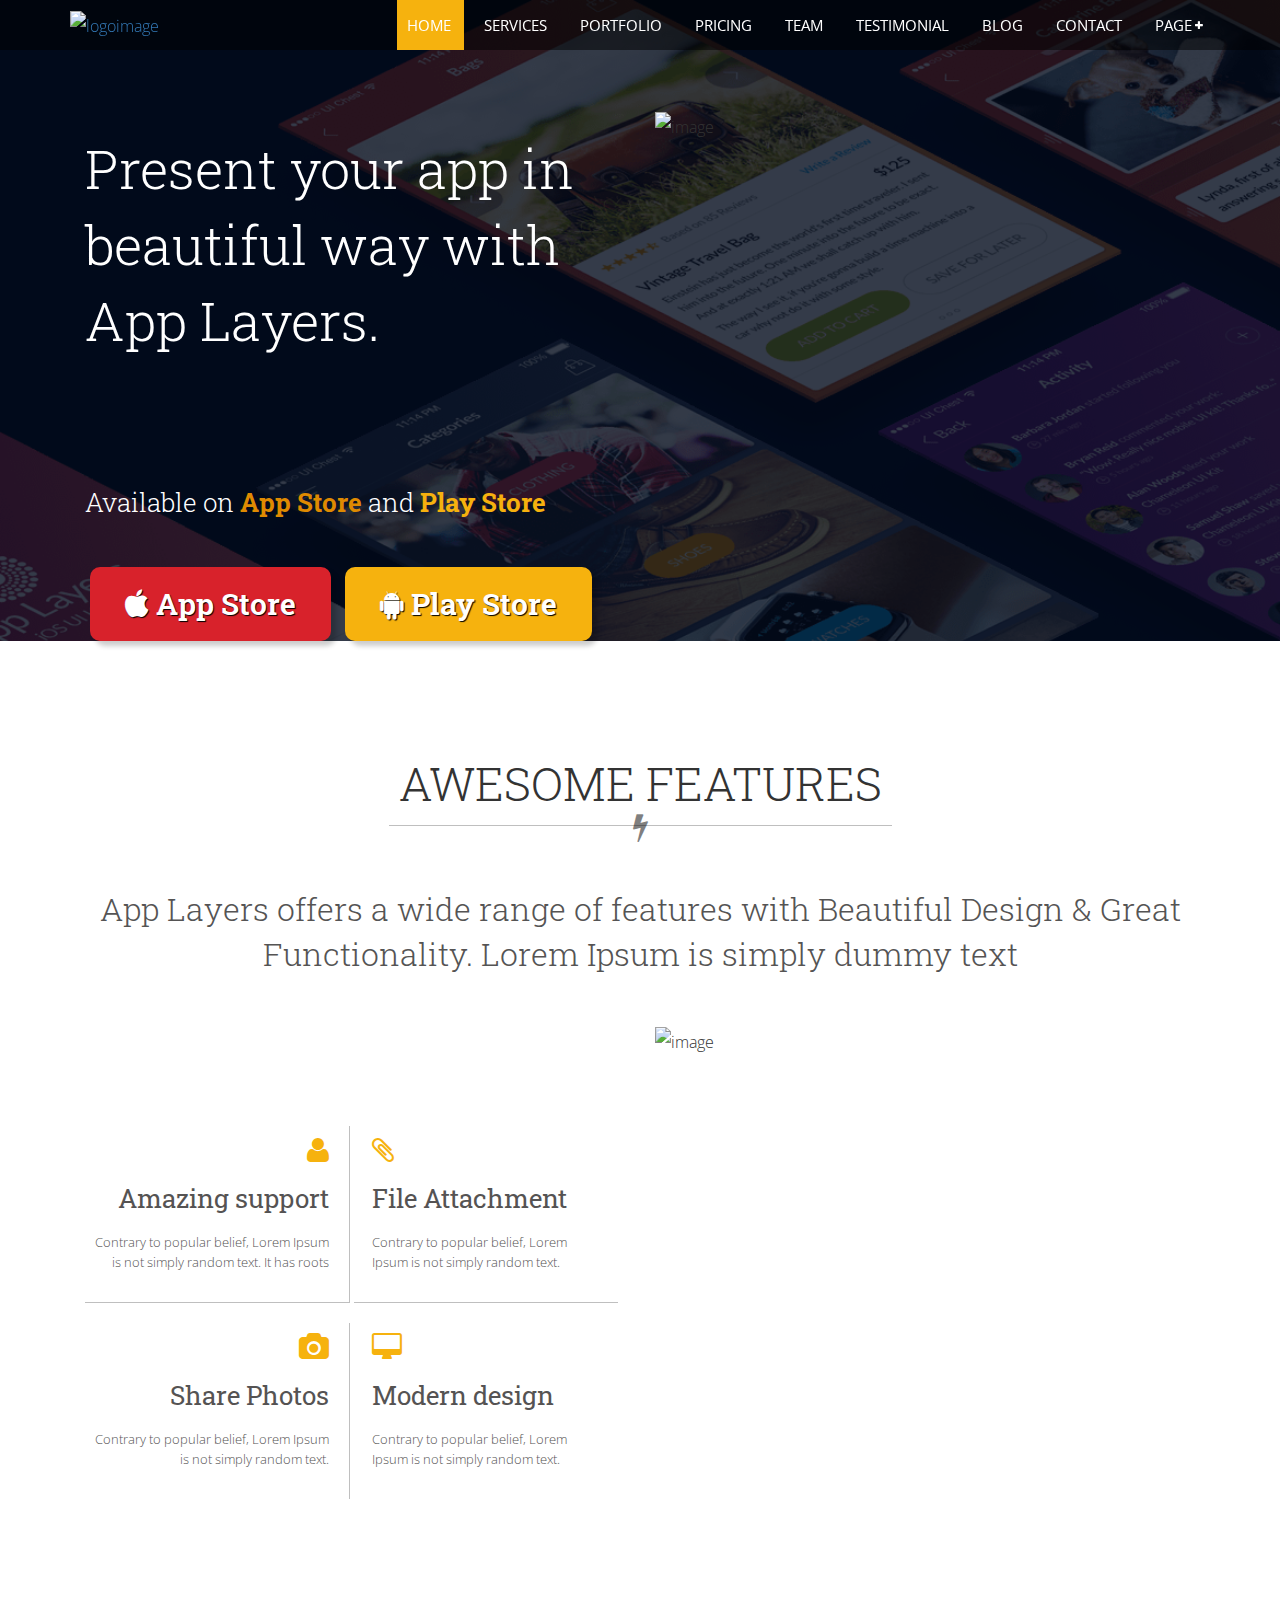
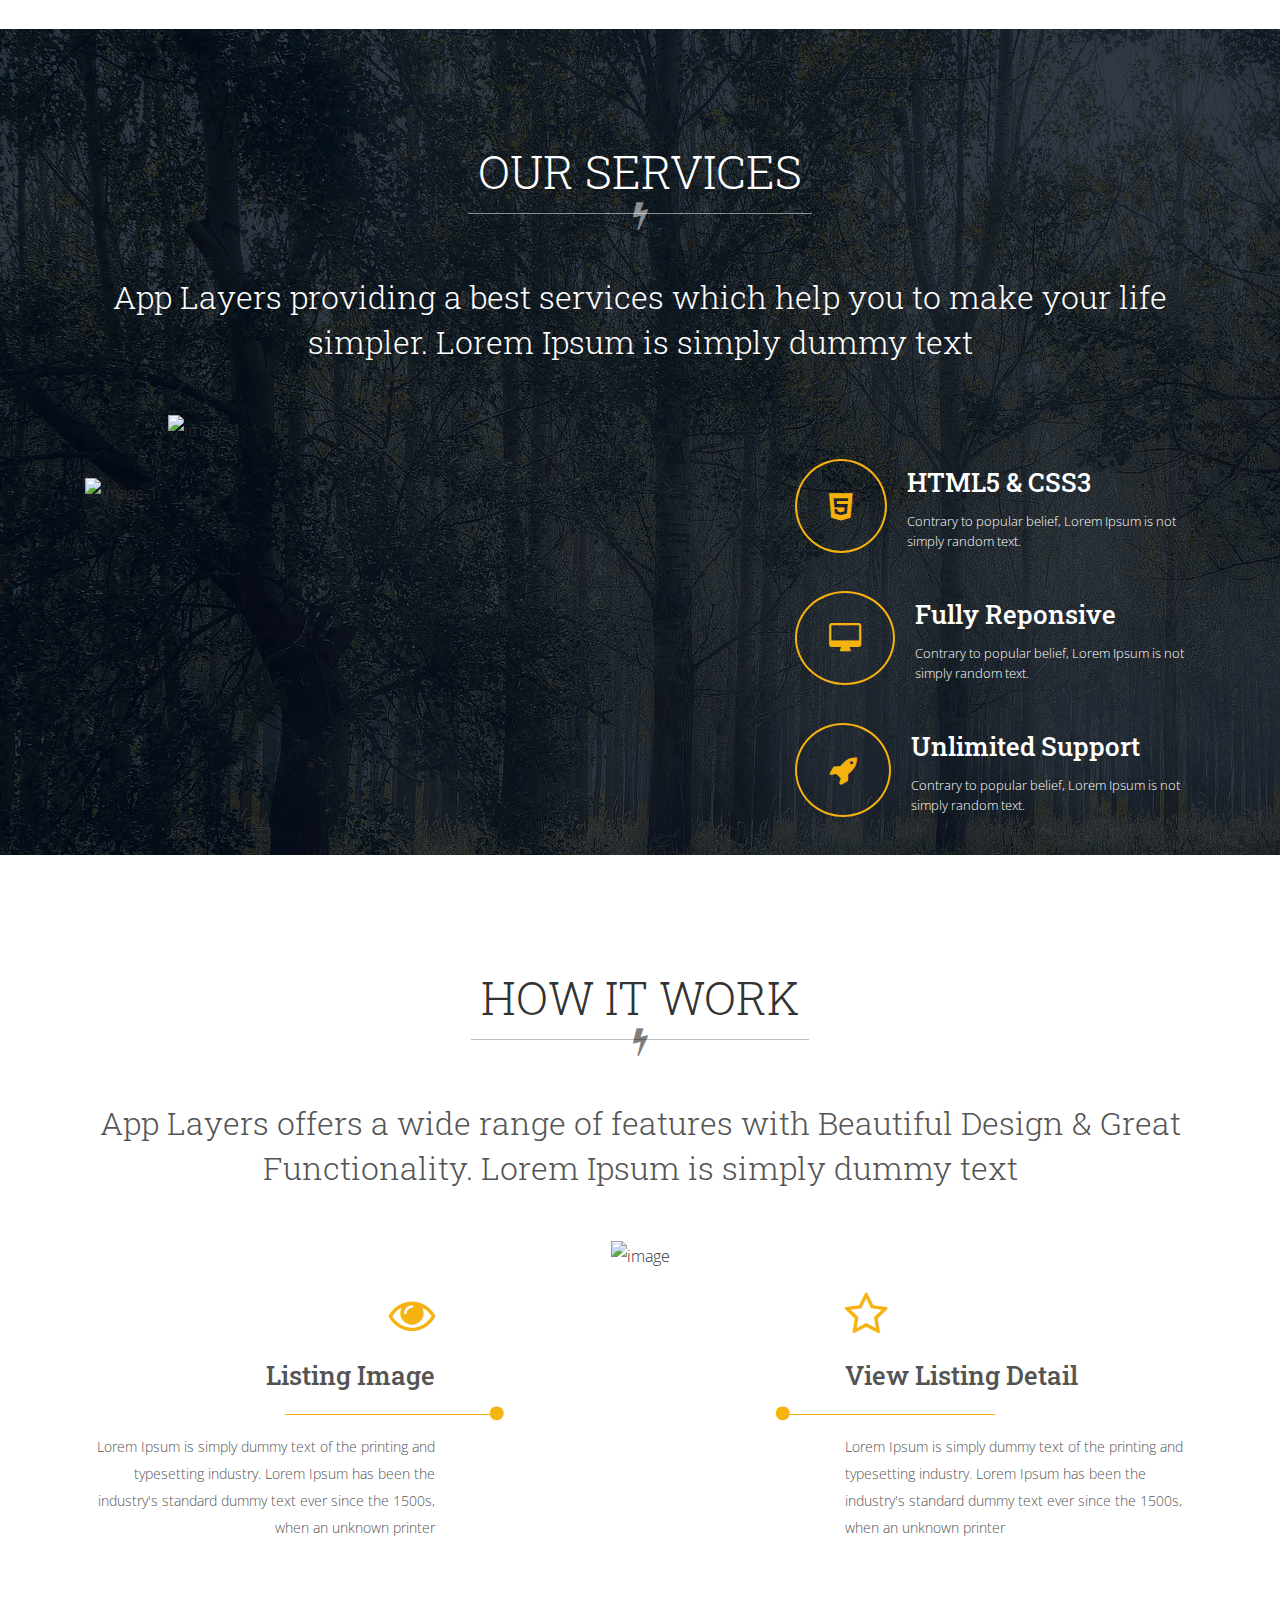
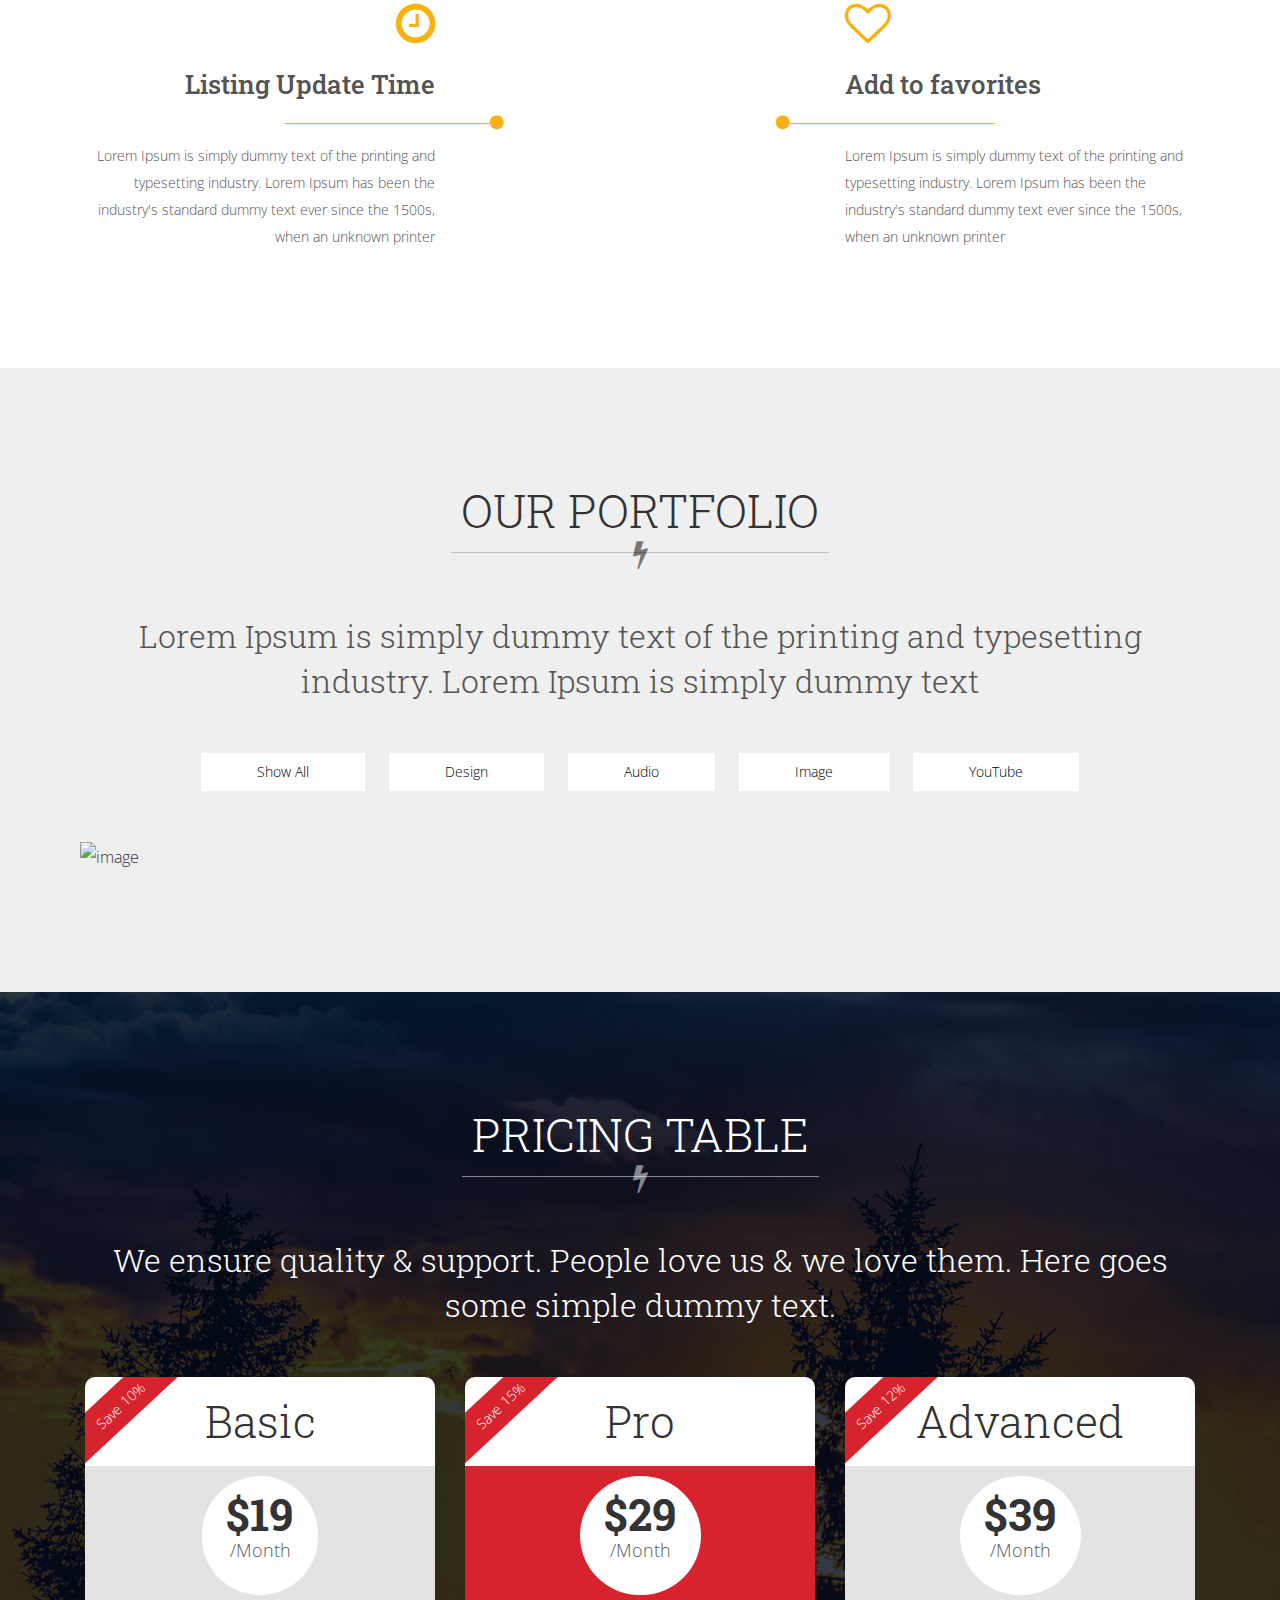
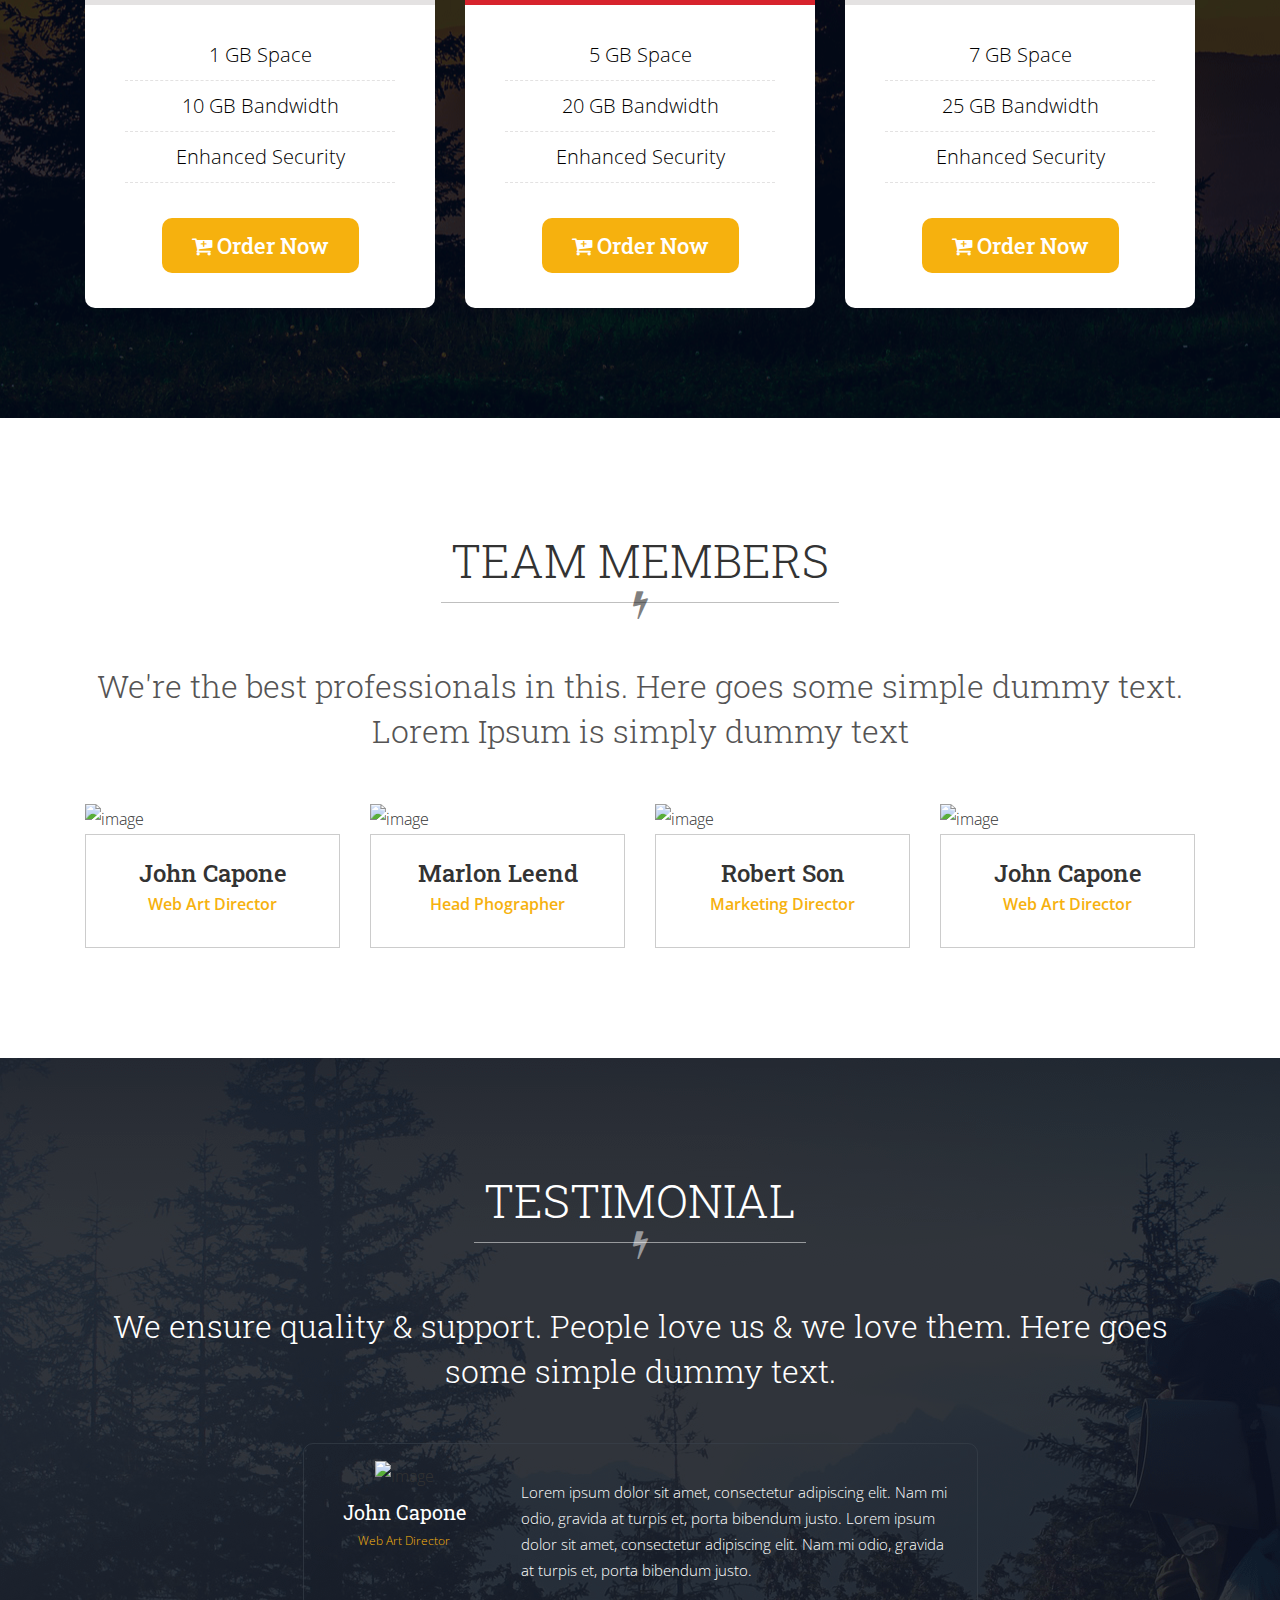
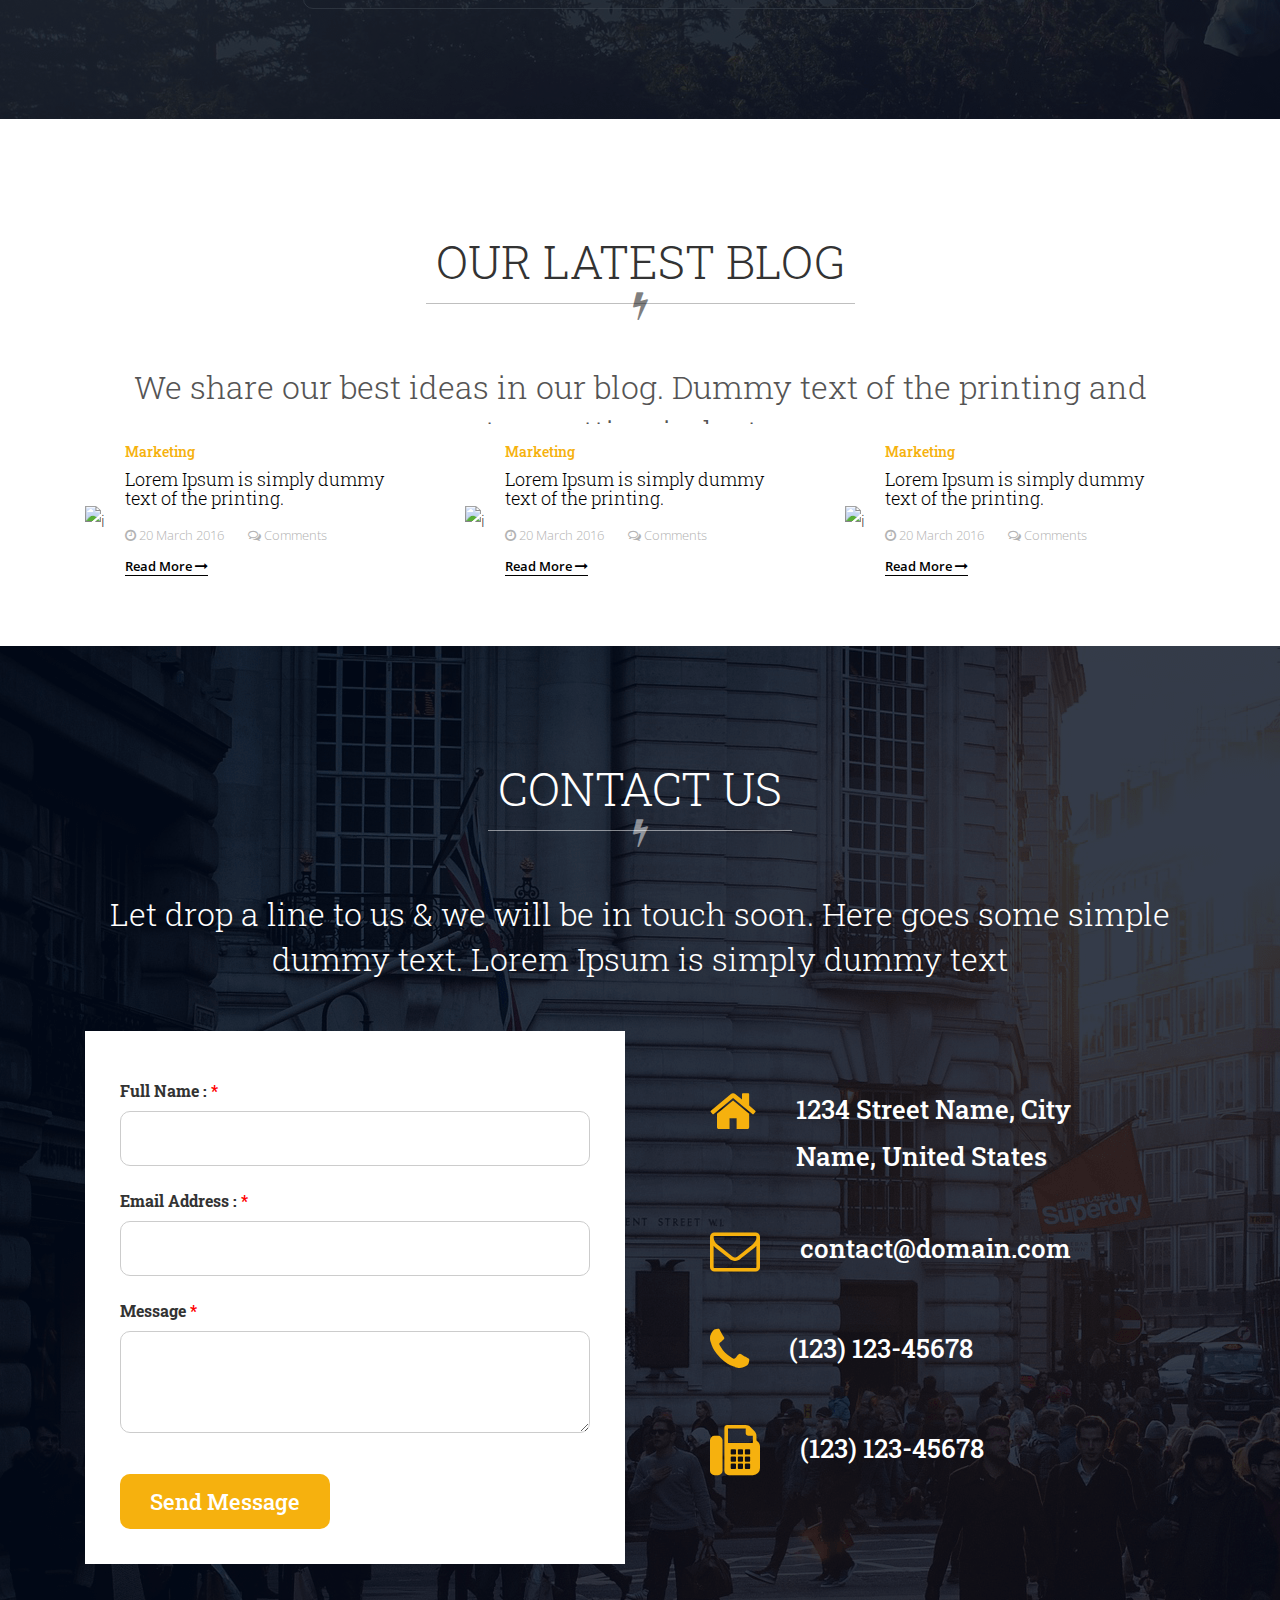
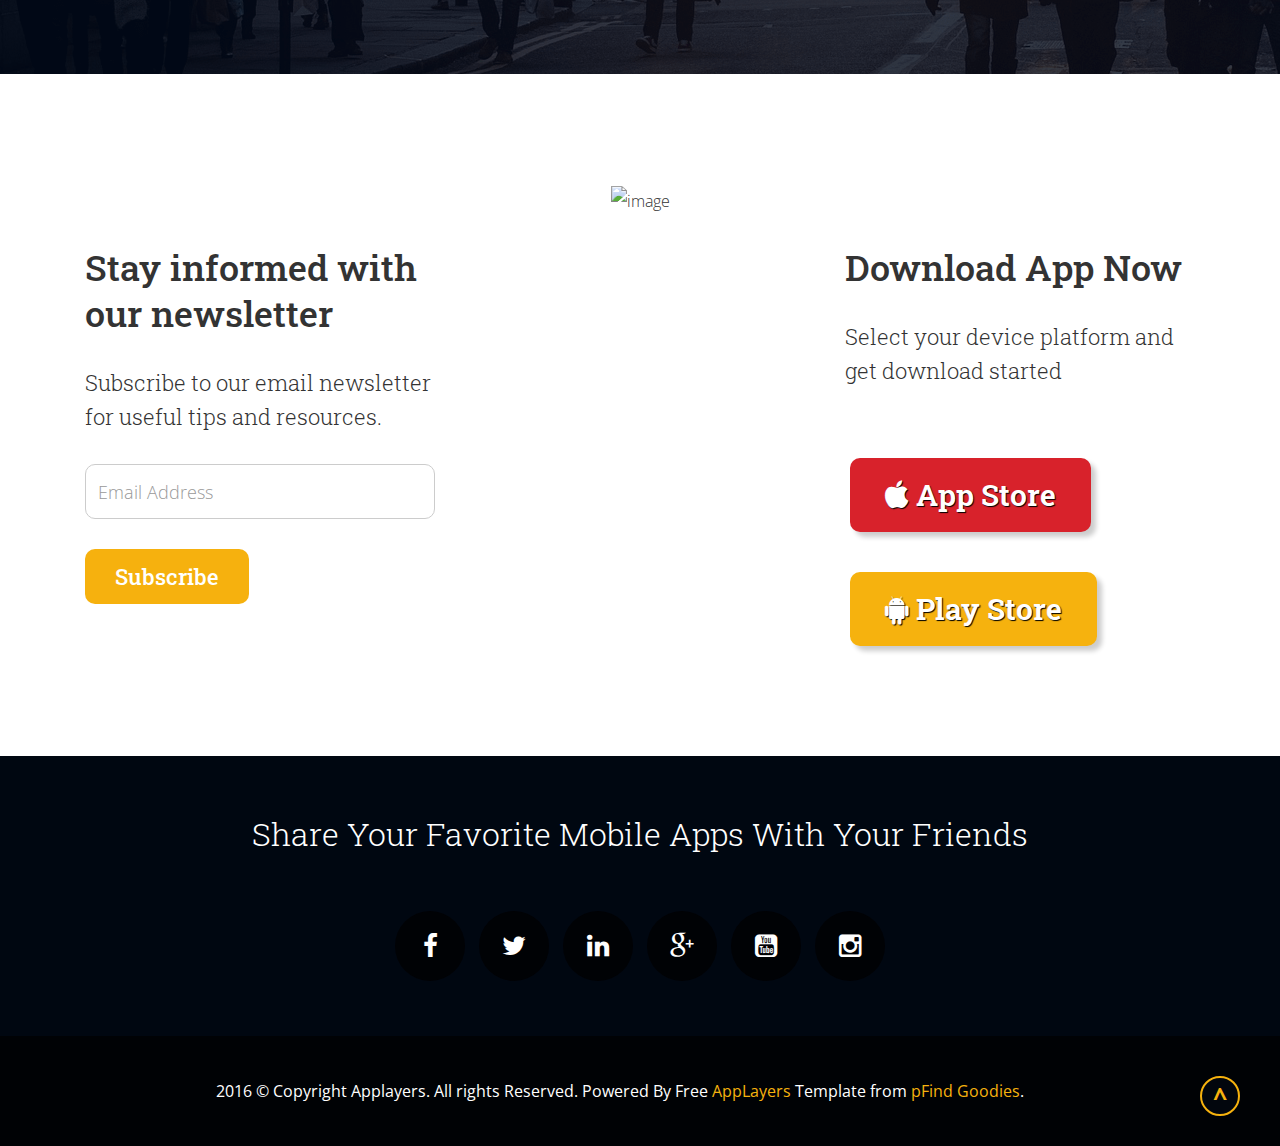
==== commit cee75aa4: "Using app layers completely" ====
--- a/html/index.html
+++ b/html/index.html
@@ -39,7 +39,7 @@
         	<div class="header_top">
         		<div class="col-md-2">
             		<div class="logo_img">
-						<a href="#"><img src="../images/logo.png" alt="logoimage"></a>
+						<a href="#"><img src="images/logo.png" alt="logoimage"></a>
 					</div>
 				</div>
 					
@@ -59,9 +59,21 @@
                             
 									<ul class="nav navbar-nav">
 									  <li><a href="#home" class="js-target-scroll">Home</a></li>
-									  <li><a href="#about" class="js-target-scroll">About</a></li>
 									  <li><a href="#services" class="js-target-scroll">Services</a></li>
-									  <li><a href="#contact" class="js-target-scroll">Contact Us</a></li>
+									  <li><a href="#portfolio" class="js-target-scroll">Portfolio</a></li>
+									  <li><a href="#pricing" class="js-target-scroll">Pricing</a></li>
+									  <li><a href="#team" class="js-target-scroll">Team</a></li>
+									  <li><a href="#testimonial" class="js-target-scroll">Testimonial</a></li>
+									  <li><a href="#blog" class="js-target-scroll">Blog</a></li>
+									  <li><a href="#contact" class="js-target-scroll">Contact</a></li>
+									  <li  class="dropdown"><a href="#"  class="dropdown-toggle" data-toggle="dropdown"> page  </a>
+									 	 <ul class="dropdown-menu"> 
+											<li><a href="#">List  Width</a></li>
+											<li><a href="#">List  Sidebar</a></li>
+											<li><a href="#">List  Sidebar</a></li>
+											<li><a href="#">List Sidebar</a></li>
+										 </ul>
+									  </li>
 									</ul>      
                           		</div>
 							  
@@ -100,7 +112,7 @@
 				
 				<div class="col-md-6">
 					<div class="present_img">
-						<img src="../images/image-1.png" alt="image">
+						<img src="images/image-1.png" alt="image">
 					</div>
 				</div>
 				
@@ -158,7 +170,7 @@
 			
 				<div class="col-md-6">
 					<div class="features_img pull-left">
-						<img src="../images/features_img.png" alt="image">
+						<img src="images/features_img.png" alt="image">
 					</div>
 				</div>
 				
@@ -205,11 +217,11 @@
 				
 				<div class="col-md-7">
 					<div class="services_img">
-						<img src="../images/services_img1.png" alt="image-1">
+						<img src="images/services_img1.png" alt="image-1">
 					</div>
 						
 					<div class="services_img_n">
-						<img src="../images/services_img2.png" alt="image-1">
+						<img src="images/services_img2.png" alt="image-1">
 					</div>
 				</div>
 				
@@ -246,7 +258,7 @@
 				
 				<div class="col-md-4">
 								<div class="workng_img">
-									<img src="../images/how_to_work.png" alt="image">
+									<img src="images/how_to_work.png" alt="image">
 								</div>
 				</div>
 				
@@ -295,7 +307,7 @@
 					
 					<div class="portfolio_img">
 						<div class="port_img1">
-							<img src="../images/portfolio2.png" alt="image">
+							<img src="images/portfolio2.png" alt="image">
 						</div>
 					</div>
 				
@@ -435,7 +447,7 @@
 				<div class="col-md-3">
 					<div class="member_detail">
 						<div class="member_img">
-							<img src="../images/member_1.png" alt="image">
+							<img src="images/member_1.png" alt="image">
 						</div>
 						<div class="member_name">
 							<h5> John Capone</h5>
@@ -447,7 +459,7 @@
 				<div class="col-md-3">
 					<div class="member_detail">
 						<div class="member_img">
-							<img src="../images/member_2.png" alt="image">
+							<img src="images/member_2.png" alt="image">
 						</div>
 						<div class="member_name">
 							<h5> Marlon Leend</h5>
@@ -459,7 +471,7 @@
 				<div class="col-md-3">
 					<div class="member_detail">
 						<div class="member_img">
-							<img src="../images/member_3.png" alt="image">
+							<img src="images/member_3.png" alt="image">
 						</div>
 						<div class="member_name">
 							<h5> Robert Son</h5>
@@ -471,7 +483,7 @@
 				<div class="col-md-3">
 					<div class="member_detail">
 						<div class="member_img">
-							<img src="../images/member_4.png" alt="image">
+							<img src="images/member_4.png" alt="image">
 						</div>
 						<div class="member_name">
 							<h5> John Capone</h5>
@@ -499,7 +511,7 @@
 				<div class="testimonial_slide">
 					<div class="testi_detail">
 						<div class="testi_img">
-							<img src="../images/testi_img1.png" alt="image">
+							<img src="images/testi_img1.png" alt="image">
 							
 								<h5> John Capone</h5>
 								<p> Web Art Director</p>
@@ -532,7 +544,7 @@
 				<div class="col-md-4">
 					<article class="our_blog">
 						<div class="blog_image">
-							<img src="../images/blog-img1.png" alt="image">
+							<img src="images/blog-img1.png" alt="image">
 						</div>
 						
 						<div class="blog_detail">
@@ -554,7 +566,7 @@
 				<div class="col-md-4">
 					<article class="our_blog">
 						<div class="blog_image">
-							<img src="../images/blog-img2.png" alt="image">
+							<img src="images/blog-img2.png" alt="image">
 						</div>
 						
 						<div class="blog_detail">
@@ -576,7 +588,7 @@
 				<div class="col-md-4">
 					<article class="our_blog">
 						<div class="blog_image">
-							<img src="../images/blog-img3.png" alt="image">
+							<img src="images/blog-img3.png" alt="image">
 						</div>
 						
 						<div class="blog_detail">
@@ -705,7 +717,7 @@
 				
 				<div class="col-md-4">
 								<div class="workng_img">
-									<img src="../images/contact_img.png" alt="image">
+									<img src="images/contact_img.png" alt="image">
 								</div>
 				</div>
 				
